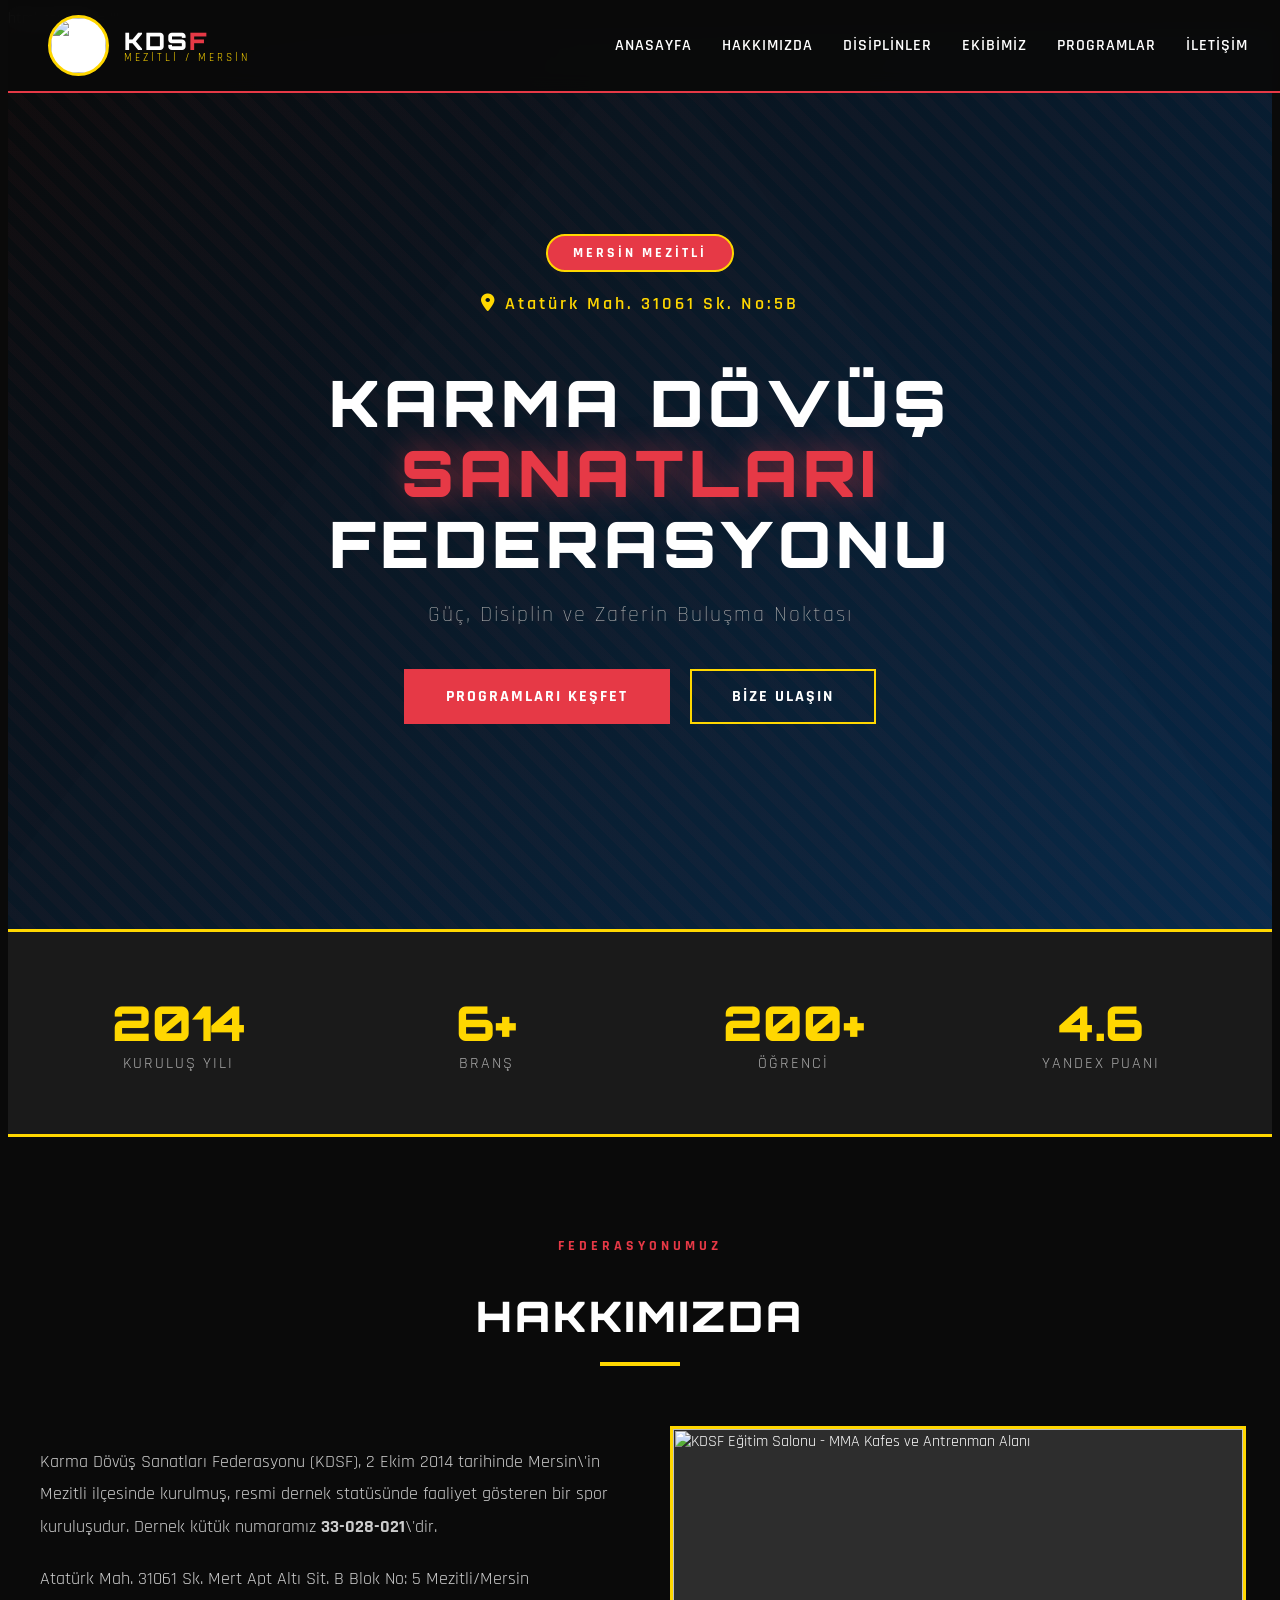
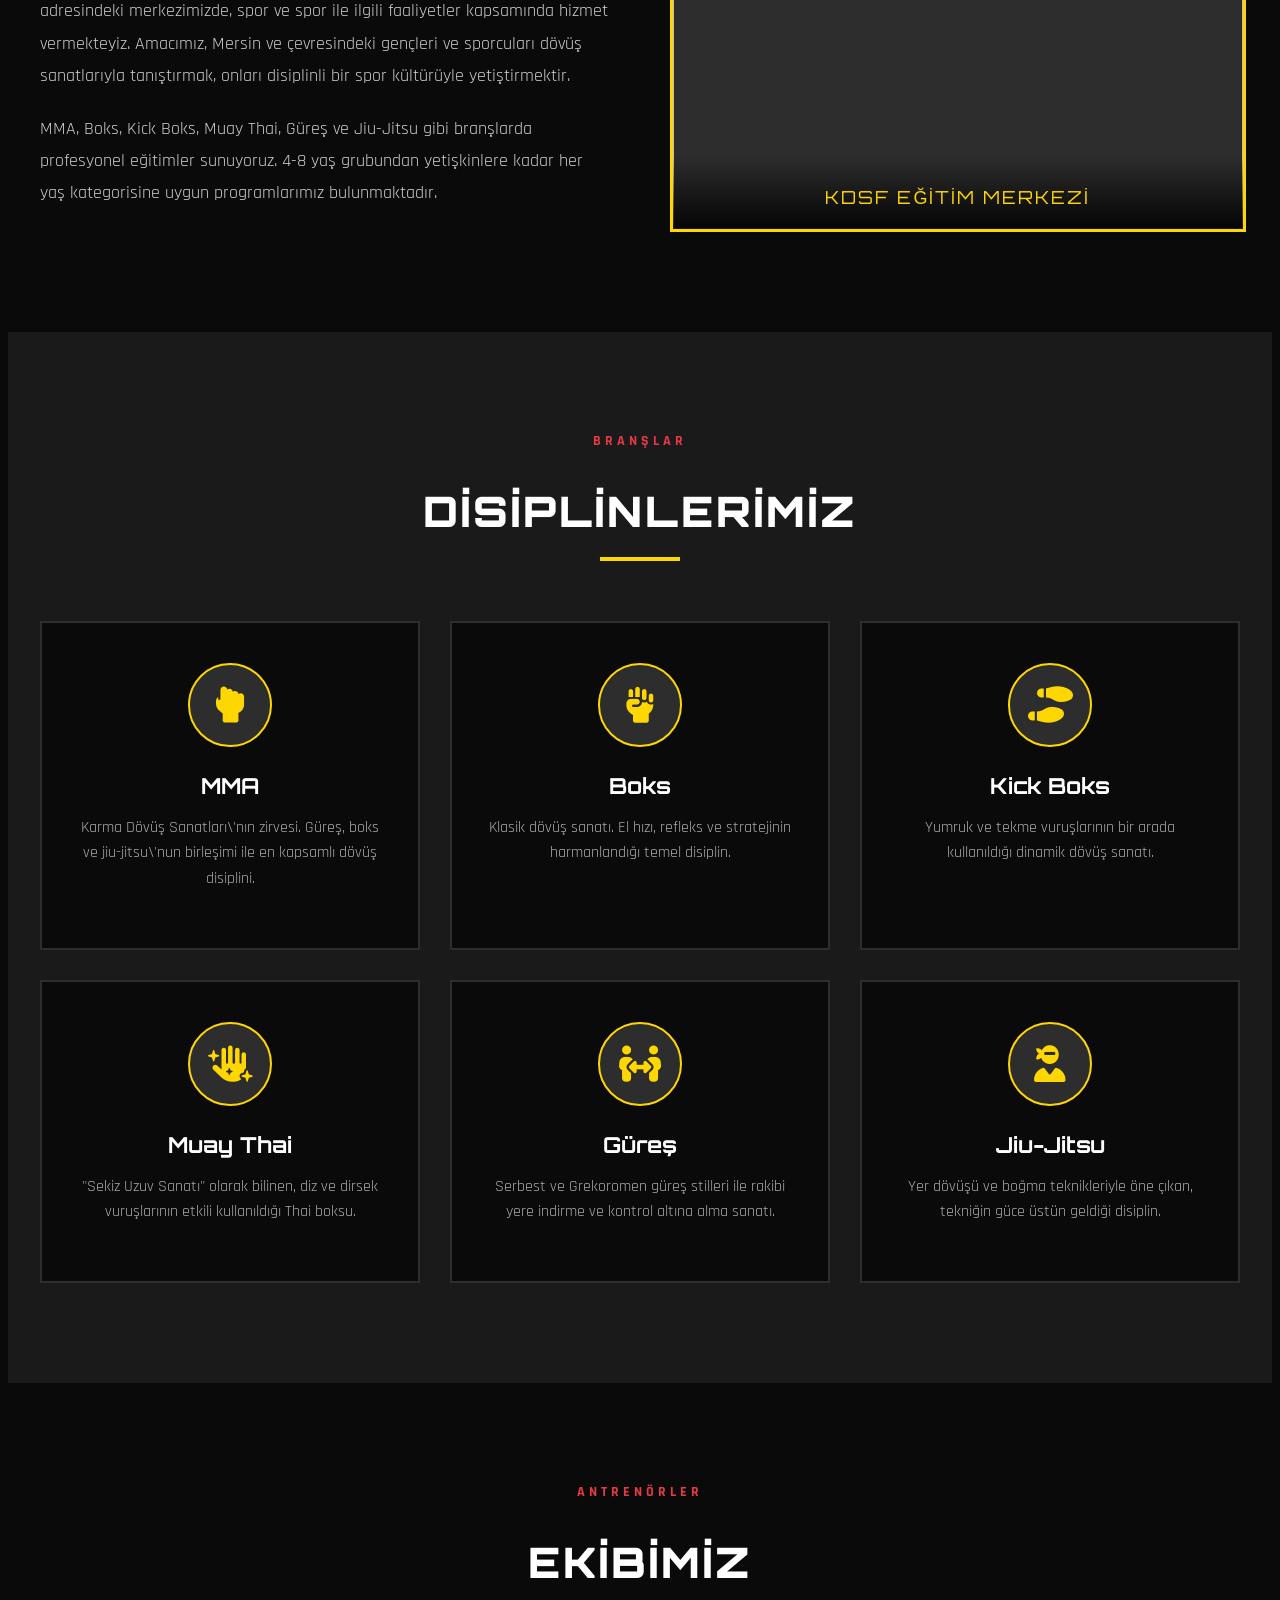
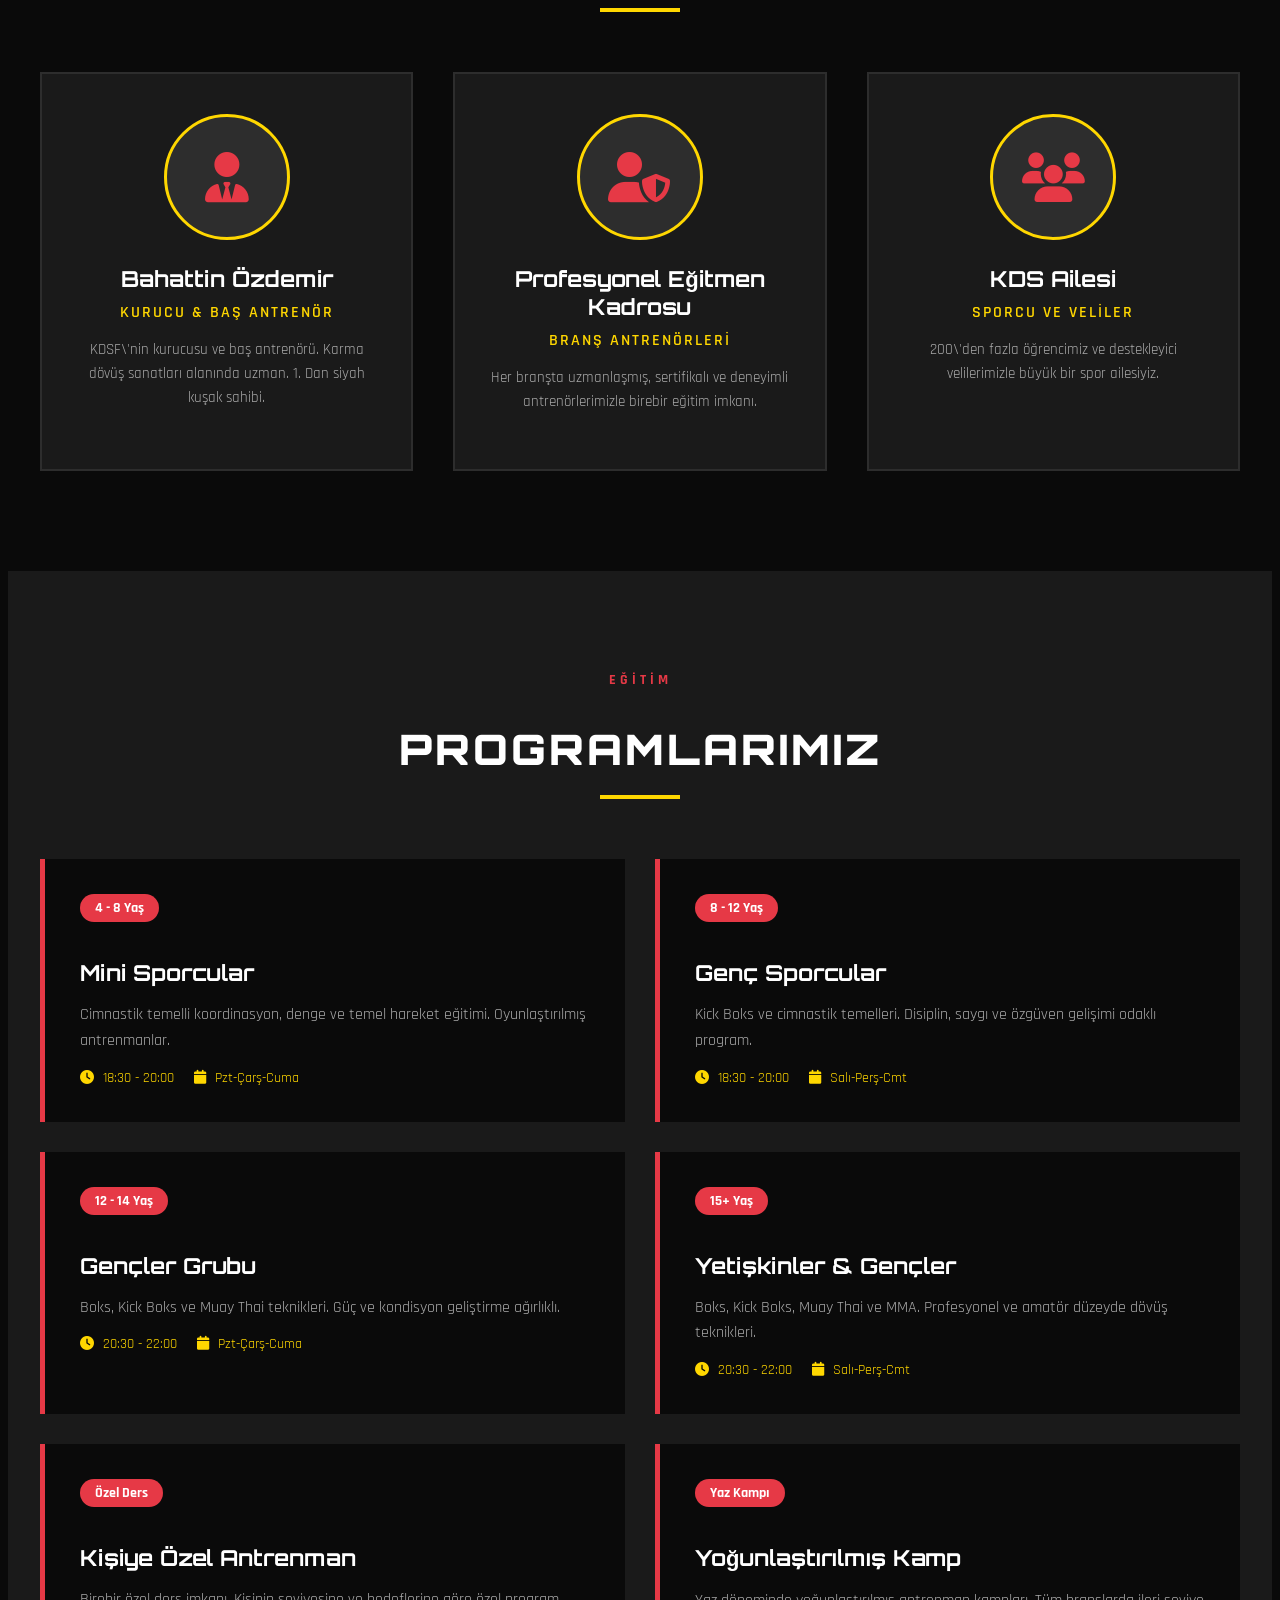
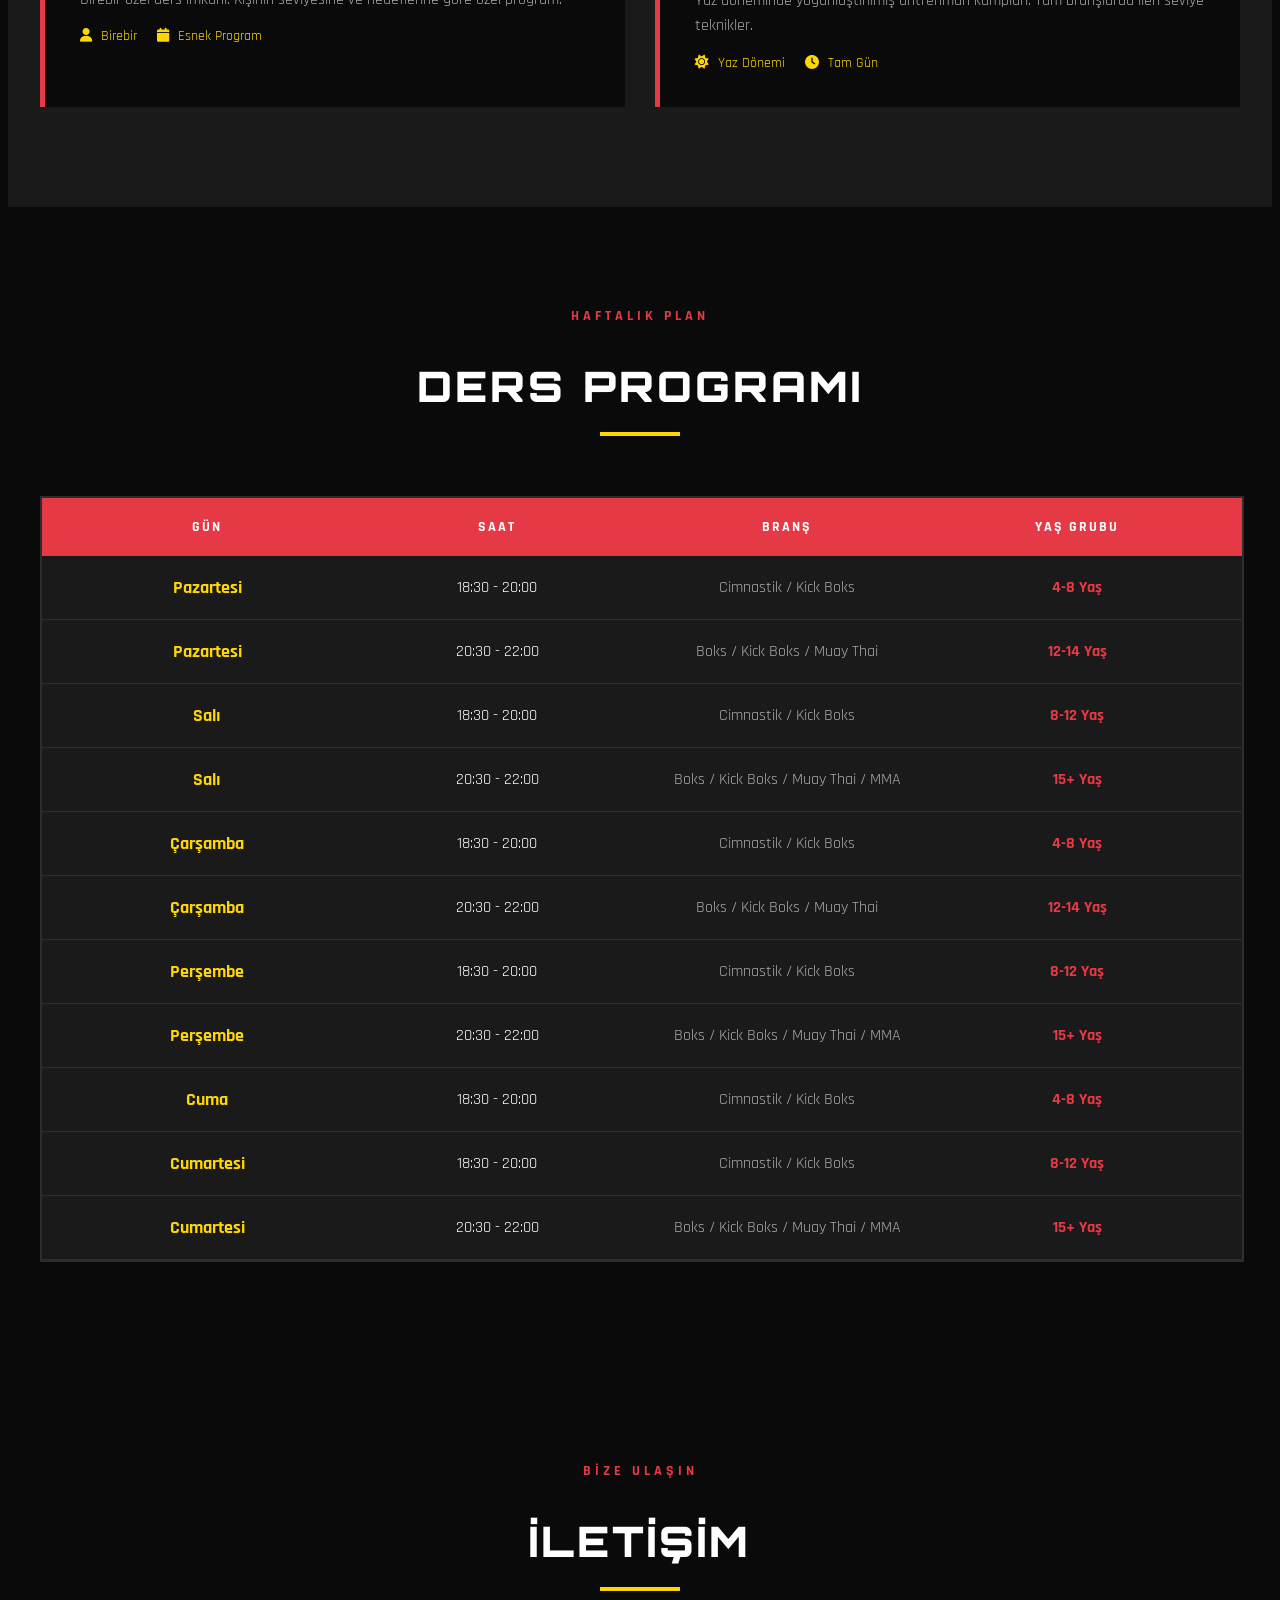
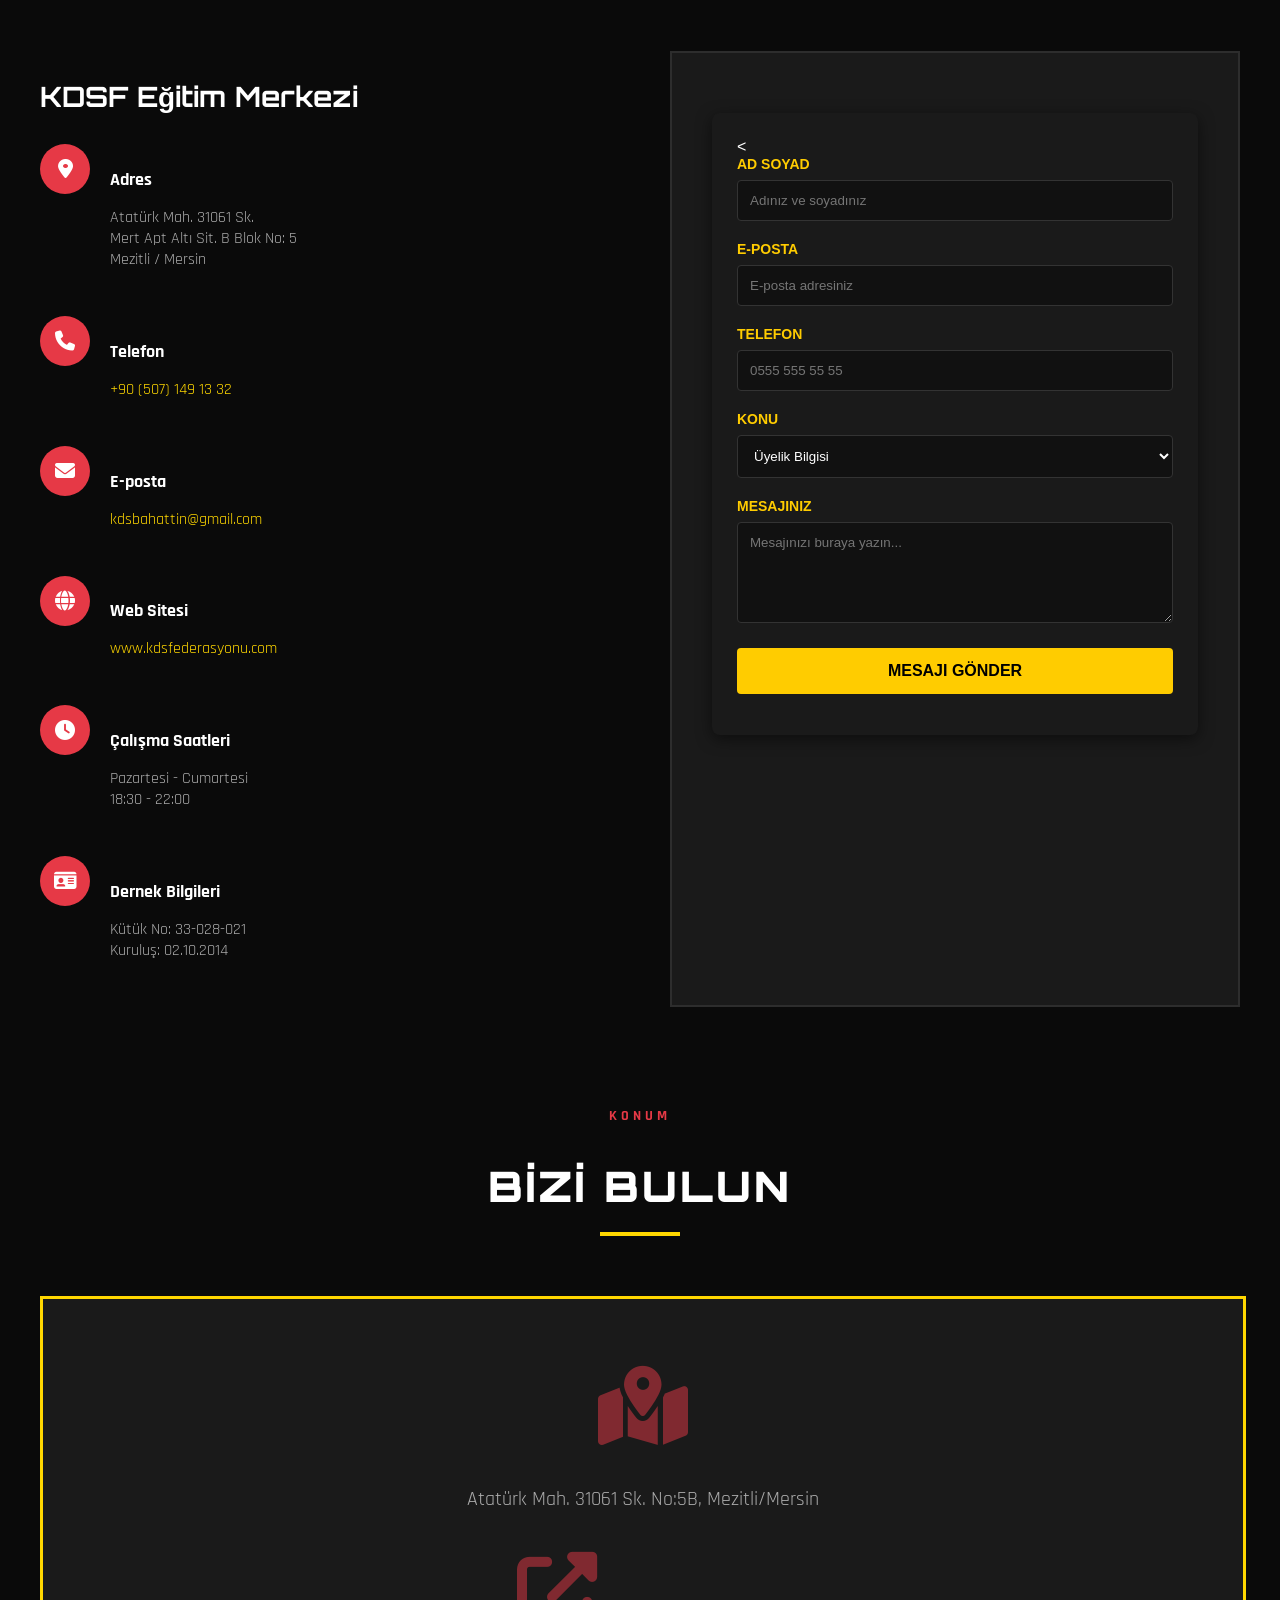
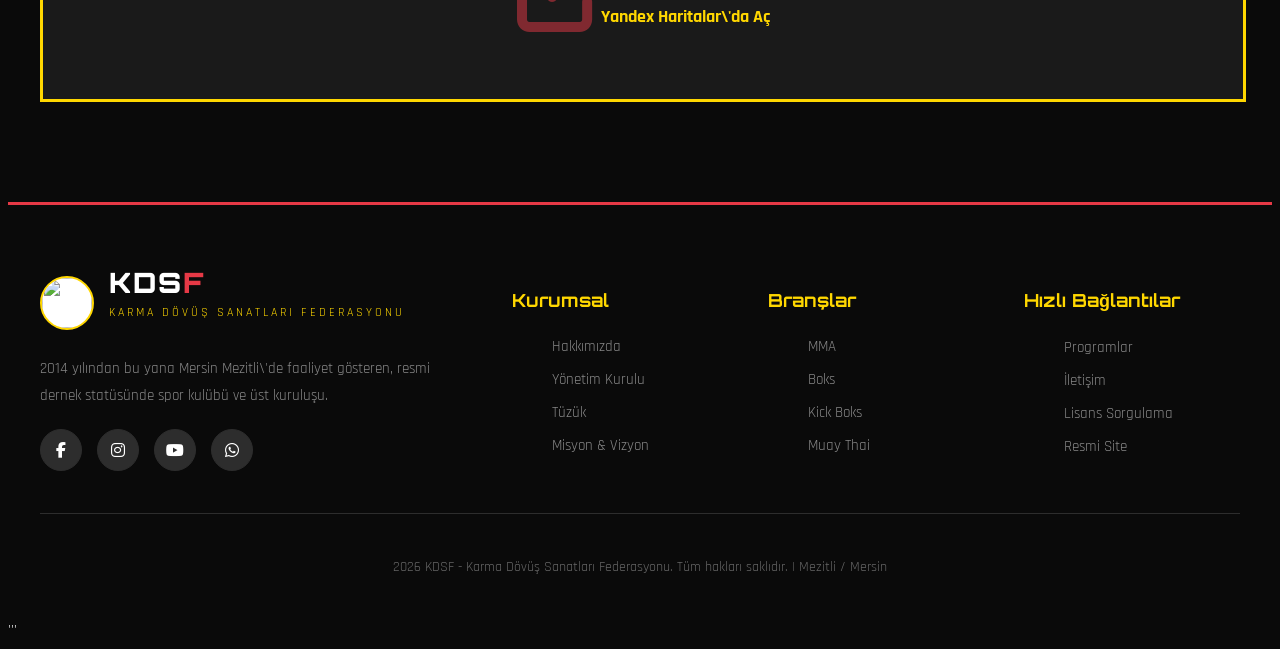
==== index.html @ 9f123376 "Update index.html" ====
html_content = '''<!DOCTYPE html>
<html lang="tr">
<head>
    <meta charset="UTF-8">
    <meta name="viewport" content="width=device-width, initial-scale=1.0">
    <title>KDSF - Karma Dövüş Sanatları Federasyonu | Mezitli/Mersin</title>
    <link href="https://fonts.googleapis.com/css2?family=Orbitron:wght@400;700;900&family=Rajdhani:wght@300;400;600;700&display=swap" rel="stylesheet">
    <link rel="stylesheet" href="https://cdnjs.cloudflare.com/ajax/libs/font-awesome/6.4.0/css/all.min.css">
    <link rel="stylesheet" href="index.css"> 
    <title> karma dövüş sanatları </title>
    <meta name="google-site-verification" content="Xtby8xWZ-_gmahJQXullefZAZwi-f5uUolwf81Qxpok" />
</head>
<body>
    <!-- Navigation -->
    <nav class="navbar">
        <div class="nav-container">
            <div class="logo">
                <div class="logo-icon">
                    <img src="https://www.reklamzamani.net/dosyalar/urun/1646745151749966062.jpg" alt="KDSF Logo">
                </div>
                <div>
                    <div class="logo-text">KDS<span>F</span></div>
                    <div class="logo-sub">Mezitli / Mersin</div>
                </div>
            </div>
            <ul class="nav-links">
                <li><a href="#anasayfa">Anasayfa</a></li>
                <li><a href="#hakkimizda">Hakkımızda</a></li>
                <li><a href="#disiplinler">Disiplinler</a></li>
                <li><a href="#ekip">Ekibimiz</a></li>
                <li><a href="#programlar">Programlar</a></li>
                <li><a href="#iletisim">İletişim</a></li>
            </ul>
            <div class="mobile-menu">
                <i class="fas fa-bars"></i>
            </div>
        </div>
    </nav>

    <!-- Hero Section -->
    <section class="hero" id="anasayfa">
        <div class="hero-content">
            <div class="hero-badge">Mersin Mezitli</div>
            <div class="hero-location"><i class="fas fa-map-marker-alt"></i> Atatürk Mah. 31061 Sk. No:5B</div>
            <h1>Karma Dövüş<br><span class="highlight">Sanatları</span> Federasyonu</h1>
            <p class="hero-subtitle">Güç, Disiplin ve Zaferin Buluşma Noktası</p>
            <div class="hero-buttons">
                <a href="#programlar" class="btn btn-primary">Programları Keşfet</a>
                <a href="#iletisim" class="btn btn-outline">Bize Ulaşın</a>
            </div>
        </div>
    </section>

    <!-- Stats Bar -->
    <div class="stats-bar">
        <div class="stats-container">
            <div class="stat-item">
                <span class="stat-number">2014</span>
                <span class="stat-label">Kuruluş Yılı</span>
            </div>
            <div class="stat-item">
                <span class="stat-number">6+</span>
                <span class="stat-label">Branş</span>
            </div>
            <div class="stat-item">
                <span class="stat-number">200+</span>
                <span class="stat-label">Öğrenci</span>
            </div>
            <div class="stat-item">
                <span class="stat-number">4.6</span>
                <span class="stat-label">Yandex Puanı</span>
            </div>
        </div>
    </div>

    <!-- About Section -->
    <section class="section" id="hakkimizda">
        <div class="section-header">
            <div class="section-tag">Federasyonumuz</div>
            <h2 class="section-title">Hakkımızda</h2>
            <div class="section-divider"></div>
        </div>
        <div class="about-content">
            <div class="about-text">
                <p>Karma Dövüş Sanatları Federasyonu (KDSF), 2 Ekim 2014 tarihinde Mersin\'in Mezitli ilçesinde kurulmuş, resmi dernek statüsünde faaliyet gösteren bir spor kuruluşudur. Dernek kütük numaramız <strong>33-028-021</strong>\'dir.</p>
                <p>Atatürk Mah. 31061 Sk. Mert Apt Altı Sit. B Blok No: 5 Mezitli/Mersin adresindeki merkezimizde, spor ve spor ile ilgili faaliyetler kapsamında hizmet vermekteyiz. Amacımız, Mersin ve çevresindeki gençleri ve sporcuları dövüş sanatlarıyla tanıştırmak, onları disiplinli bir spor kültürüyle yetiştirmektir.</p>
                <p>MMA, Boks, Kick Boks, Muay Thai, Güreş ve Jiu-Jitsu gibi branşlarda profesyonel eğitimler sunuyoruz. 4-8 yaş grubundan yetişkinlere kadar her yaş kategorisine uygun programlarımız bulunmaktadır.</p>
            </div>
            <div class="about-image">
                <div class="about-image-frame">
                    <img src="https://kimi-web-img.moonshot.cn/img/www.maximumsport.com/503447144cb2f86e909e5748da53ba64bbdb1876.jpg" alt="KDSF Eğitim Salonu - MMA Kafes ve Antrenman Alanı">
                    <div class="about-image-overlay">
                        <span>KDSF EĞİTİM MERKEZİ</span>
                    </div>
                </div>
            </div>
        </div>
    </section>

    <!-- Disciplines Section -->
    <section class="disciplines" id="disiplinler">
        <div class="section-header">
            <div class="section-tag">Branşlar</div>
            <h2 class="section-title">Disiplinlerimiz</h2>
            <div class="section-divider"></div>
        </div>
        <div class="disciplines-grid">
            <div class="discipline-card">
                <div class="discipline-icon">
                    <i class="fas fa-hand-rock"></i>
                </div>
                <h3>MMA</h3>
                <p>Karma Dövüş Sanatları\'nın zirvesi. Güreş, boks ve jiu-jitsu\'nun birleşimi ile en kapsamlı dövüş disiplini.</p>
            </div>
            <div class="discipline-card">
                <div class="discipline-icon">
                    <i class="fas fa-hand-fist"></i>
                </div>
                <h3>Boks</h3>
                <p>Klasik dövüş sanatı. El hızı, refleks ve stratejinin harmanlandığı temel disiplin.</p>
            </div>
            <div class="discipline-card">
                <div class="discipline-icon">
                    <i class="fas fa-shoe-prints"></i>
                </div>
                <h3>Kick Boks</h3>
                <p>Yumruk ve tekme vuruşlarının bir arada kullanıldığı dinamik dövüş sanatı.</p>
            </div>
            <div class="discipline-card">
                <div class="discipline-icon">
                    <i class="fas fa-hand-sparkles"></i>
                </div>
                <h3>Muay Thai</h3>
                <p>"Sekiz Uzuv Sanatı" olarak bilinen, diz ve dirsek vuruşlarının etkili kullanıldığı Thai boksu.</p>
            </div>
            <div class="discipline-card">
                <div class="discipline-icon">
                    <i class="fas fa-people-arrows"></i>
                </div>
                <h3>Güreş</h3>
                <p>Serbest ve Grekoromen güreş stilleri ile rakibi yere indirme ve kontrol altına alma sanatı.</p>
            </div>
            <div class="discipline-card">
                <div class="discipline-icon">
                    <i class="fas fa-user-ninja"></i>
                </div>
                <h3>Jiu-Jitsu</h3>
                <p>Yer dövüşü ve boğma teknikleriyle öne çıkan, tekniğin güce üstün geldiği disiplin.</p>
            </div>
        </div>
    </section>

    <!-- Team Section -->
    <section class="team-section" id="ekip">
        <div class="section-header">
            <div class="section-tag">Antrenörler</div>
            <h2 class="section-title">Ekibimiz</h2>
            <div class="section-divider"></div>
        </div>
        <div class="team-grid">
            <div class="team-card">
                <div class="team-avatar">
                    <i class="fas fa-user-tie"></i>
                </div>
                <h3>Bahattin Özdemir</h3>
                <div class="team-role">Kurucu & Baş Antrenör</div>
                <p>KDSF\'nin kurucusu ve baş antrenörü. Karma dövüş sanatları alanında uzman. 1. Dan siyah kuşak sahibi.</p>
            </div>
            <div class="team-card">
                <div class="team-avatar">
                    <i class="fas fa-user-shield"></i>
                </div>
                <h3>Profesyonel Eğitmen Kadrosu</h3>
                <div class="team-role">Branş Antrenörleri</div>
                <p>Her branşta uzmanlaşmış, sertifikalı ve deneyimli antrenörlerimizle birebir eğitim imkanı.</p>
            </div>
            <div class="team-card">
                <div class="team-avatar">
                    <i class="fas fa-users"></i>
                </div>
                <h3>KDS Ailesi</h3>
                <div class="team-role">Sporcu ve Veliler</div>
                <p>200\'den fazla öğrencimiz ve destekleyici velilerimizle büyük bir spor ailesiyiz.</p>
            </div>
        </div>
    </section>

    <!-- Programs Section -->
    <section class="programs" id="programlar">
        <div class="section-header">
            <div class="section-tag">Eğitim</div>
            <h2 class="section-title">Programlarımız</h2>
            <div class="section-divider"></div>
        </div>
        <div class="programs-grid">
            <div class="program-card">
                <span class="program-age">4 - 8 Yaş</span>
                <h3>Mini Sporcular</h3>
                <p>Cimnastik temelli koordinasyon, denge ve temel hareket eğitimi. Oyunlaştırılmış antrenmanlar.</p>
                <div class="program-meta">
                    <span><i class="fas fa-clock"></i> 18:30 - 20:00</span>
                    <span><i class="fas fa-calendar"></i> Pzt-Çarş-Cuma</span>
                </div>
            </div>
            <div class="program-card">
                <span class="program-age">8 - 12 Yaş</span>
                <h3>Genç Sporcular</h3>
                <p>Kick Boks ve cimnastik temelleri. Disiplin, saygı ve özgüven gelişimi odaklı program.</p>
                <div class="program-meta">
                    <span><i class="fas fa-clock"></i> 18:30 - 20:00</span>
                    <span><i class="fas fa-calendar"></i> Salı-Perş-Cmt</span>
                </div>
            </div>
            <div class="program-card">
                <span class="program-age">12 - 14 Yaş</span>
                <h3>Gençler Grubu</h3>
                <p>Boks, Kick Boks ve Muay Thai teknikleri. Güç ve kondisyon geliştirme ağırlıklı.</p>
                <div class="program-meta">
                    <span><i class="fas fa-clock"></i> 20:30 - 22:00</span>
                    <span><i class="fas fa-calendar"></i> Pzt-Çarş-Cuma</span>
                </div>
            </div>
            <div class="program-card">
                <span class="program-age">15+ Yaş</span>
                <h3>Yetişkinler & Gençler</h3>
                <p>Boks, Kick Boks, Muay Thai ve MMA. Profesyonel ve amatör düzeyde dövüş teknikleri.</p>
                <div class="program-meta">
                    <span><i class="fas fa-clock"></i> 20:30 - 22:00</span>
                    <span><i class="fas fa-calendar"></i> Salı-Perş-Cmt</span>
                </div>
            </div>
            <div class="program-card">
                <span class="program-age">Özel Ders</span>
                <h3>Kişiye Özel Antrenman</h3>
                <p>Birebir özel ders imkanı. Kişinin seviyesine ve hedeflerine göre özel program.</p>
                <div class="program-meta">
                    <span><i class="fas fa-user"></i> Birebir</span>
                    <span><i class="fas fa-calendar"></i> Esnek Program</span>
                </div>
            </div>
            <div class="program-card">
                <span class="program-age">Yaz Kampı</span>
                <h3>Yoğunlaştırılmış Kamp</h3>
                <p>Yaz döneminde yoğunlaştırılmış antrenman kampları. Tüm branşlarda ileri seviye teknikler.</p>
                <div class="program-meta">
                    <span><i class="fas fa-sun"></i> Yaz Dönemi</span>
                    <span><i class="fas fa-clock"></i> Tam Gün</span>
                </div>
            </div>
        </div>
    </section>

    <!-- Schedule Section -->
    <section class="schedule-section">
        <div class="section-header">
            <div class="section-tag">Haftalık Plan</div>
            <h2 class="section-title">Ders Programı</h2>
            <div class="section-divider"></div>
        </div>
        <div class="schedule-table">
            <div class="schedule-header">
                <div>Gün</div>
                <div>Saat</div>
                <div>Branş</div>
                <div>Yaş Grubu</div>
            </div>
            <div class="schedule-row">
                <div class="schedule-day">Pazartesi</div>
                <div class="schedule-time">18:30 - 20:00</div>
                <div class="schedule-class">Cimnastik / Kick Boks</div>
                <div class="schedule-age">4-8 Yaş</div>
            </div>
            <div class="schedule-row">
                <div class="schedule-day">Pazartesi</div>
                <div class="schedule-time">20:30 - 22:00</div>
                <div class="schedule-class">Boks / Kick Boks / Muay Thai</div>
                <div class="schedule-age">12-14 Yaş</div>
            </div>
            <div class="schedule-row">
                <div class="schedule-day">Salı</div>
                <div class="schedule-time">18:30 - 20:00</div>
                <div class="schedule-class">Cimnastik / Kick Boks</div>
                <div class="schedule-age">8-12 Yaş</div>
            </div>
            <div class="schedule-row">
                <div class="schedule-day">Salı</div>
                <div class="schedule-time">20:30 - 22:00</div>
                <div class="schedule-class">Boks / Kick Boks / Muay Thai / MMA</div>
                <div class="schedule-age">15+ Yaş</div>
            </div>
            <div class="schedule-row">
                <div class="schedule-day">Çarşamba</div>
                <div class="schedule-time">18:30 - 20:00</div>
                <div class="schedule-class">Cimnastik / Kick Boks</div>
                <div class="schedule-age">4-8 Yaş</div>
            </div>
            <div class="schedule-row">
                <div class="schedule-day">Çarşamba</div>
                <div class="schedule-time">20:30 - 22:00</div>
                <div class="schedule-class">Boks / Kick Boks / Muay Thai</div>
                <div class="schedule-age">12-14 Yaş</div>
            </div>
            <div class="schedule-row">
                <div class="schedule-day">Perşembe</div>
                <div class="schedule-time">18:30 - 20:00</div>
                <div class="schedule-class">Cimnastik / Kick Boks</div>
                <div class="schedule-age">8-12 Yaş</div>
            </div>
            <div class="schedule-row">
                <div class="schedule-day">Perşembe</div>
                <div class="schedule-time">20:30 - 22:00</div>
                <div class="schedule-class">Boks / Kick Boks / Muay Thai / MMA</div>
                <div class="schedule-age">15+ Yaş</div>
            </div>
            <div class="schedule-row">
                <div class="schedule-day">Cuma</div>
                <div class="schedule-time">18:30 - 20:00</div>
                <div class="schedule-class">Cimnastik / Kick Boks</div>
                <div class="schedule-age">4-8 Yaş</div>
            </div>
            <div class="schedule-row">
                <div class="schedule-day">Cumartesi</div>
                <div class="schedule-time">18:30 - 20:00</div>
                <div class="schedule-class">Cimnastik / Kick Boks</div>
                <div class="schedule-age">8-12 Yaş</div>
            </div>
            <div class="schedule-row">
                <div class="schedule-day">Cumartesi</div>
                <div class="schedule-time">20:30 - 22:00</div>
                <div class="schedule-class">Boks / Kick Boks / Muay Thai / MMA</div>
                <div class="schedule-age">15+ Yaş</div>
            </div>
        </div>
    </section>

    <!-- Contact Section -->
    <section class="contact-section" id="iletisim">
        <div class="section-header">
            <div class="section-tag">Bize Ulaşın</div>
            <h2 class="section-title">İletişim</h2>
            <div class="section-divider"></div>
        </div>
        <div class="contact-grid">
            <div class="contact-info">
                <h3>KDSF Eğitim Merkezi</h3>
                <div class="contact-item">
                    <div class="contact-icon">
                        <i class="fas fa-map-marker-alt"></i>
                    </div>
                    <div class="contact-details">
                        <h4>Adres</h4>
                        <p>Atatürk Mah. 31061 Sk.<br>Mert Apt Altı Sit. B Blok No: 5<br>Mezitli / Mersin</p>
                    </div>
                </div>
                <div class="contact-item">
                    <div class="contact-icon">
                        <i class="fas fa-phone"></i>
                    </div>
                    <div class="contact-details">
                        <h4>Telefon</h4>
                        <p><a href="tel:+905071491332">+90 (507) 149 13 32</a></p>
                    </div>
                </div>
                <div class="contact-item">
                    <div class="contact-icon">
                        <i class="fas fa-envelope"></i>
                    </div>
                    <div class="contact-details">
                        <h4>E-posta</h4>
                        <p><a href="mailto:kdsbahattin@gmail.com">kdsbahattin@gmail.com</a></p>
                    </div>
                </div>
                <div class="contact-item">
                    <div class="contact-icon">
                        <i class="fas fa-globe"></i>
                    </div>
                    <div class="contact-details">
                        <h4>Web Sitesi</h4>
                        <p><a href="http://www.kdsfederasyonu.com" target="_blank">www.kdsfederasyonu.com</a></p>
                    </div>
                </div>
                <div class="contact-item">
                    <div class="contact-icon">
                        <i class="fas fa-clock"></i>
                    </div>
                    <div class="contact-details">
                        <h4>Çalışma Saatleri</h4>
                        <p>Pazartesi - Cumartesi<br>18:30 - 22:00</p>
                    </div>
                </div>
                <div class="contact-item">
                    <div class="contact-icon">
                        <i class="fas fa-id-card"></i>
                    </div>
                    <div class="contact-details">
                        <h4>Dernek Bilgileri</h4>
                        <p>Kütük No: 33-028-021<br>Kuruluş: 02.10.2014</p>
                    </div>
                </div>
            </div>
            <div class="contact-form">
                
                    

                    <!-- form arka plan-->


                <div style="background-color: #1a1a1a; padding: 25px; border-radius: 8px; max-width: 500px; margin: 20px auto; font-family: sans-serif; box-shadow: 0 4px 15px rgba(0,0,0,0.5);">
    
    <!-- Başarı Mesajı Kutusu (İlk başta gizlidir, form gönderilince açılır) -->
    <div id="basariMesaji" style="display: none; background-color: #ffcc00; color: #000; padding: 15px; border-radius: 4px; text-align: center; font-weight: bold; margin-bottom: 20px; font-size: 16px;">
        ✓ Mesajınız başarıyla gönderildi! Kutular temizlendi.
    </div>

                    
                   <<form id="kdsForm" action="https://formspree.io/f/mwvyzyno" method="POST">
    <div style="margin-bottom: 20px;">


        
            <label style="color: #ffcc00; display: block; font-weight: bold; margin-bottom: 8px; font-size: 14px; text-transform: uppercase;">Ad Soyad</label>
            <input type="text" name="Ad_Soyad" placeholder="Adınız ve soyadınız" required style="width: 100%; padding: 12px; background-color: #111; border: 1px solid #333; color: #fff; border-radius: 4px; box-sizing: border-box;" 
                   pattern="^[A-Za-zÇçĞğİıÖöŞşÜü]{2,}\s[A-Za-zÇçĞğİıÖöŞşÜü]{2,}(\s[A-Za-zÇçĞğİıÖöŞşÜü]{2,})*$" 
                   title="Lütfen aralarında en az bir boşluk bırakarak gerçek adınızı ve soyadınızı yazınız (Örn: Ahmet Yılmaz).">
        </div>

        <div style="margin-bottom: 20px;">
            <label style="color: #ffcc00; display: block; font-weight: bold; margin-bottom: 8px; font-size: 14px; text-transform: uppercase;">E-Posta</label>
            <input type="email" id="emailInput" name="E_Posta" placeholder="E-posta adresiniz" required style="width: 100%; padding: 12px; background-color: #111; border: 1px solid #333; color: #fff; border-radius: 4px; box-sizing: border-box;">
        </div>

        <div style="margin-bottom: 20px;">
            <label style="color: #ffcc00; display: block; font-weight: bold; margin-bottom: 8px; font-size: 14px; text-transform: uppercase;">Telefon</label>
            <input type="tel" name="Telefon" placeholder="0555 555 55 55" required maxlength="14" style="width: 100%; padding: 12px; background-color: #111; border: 1px solid #333; color: #fff; border-radius: 4px; box-sizing: border-box;" 
                   pattern="0[0-9]{3} [0-9]{3} [0-9]{2} [0-9]{2}" 
                   title="Lütfen telefon numaranızı 0555 555 55 55 formatında 11 hane olarak giriniz." 
                   oninput="this.value = this.value.replace(/[^0-9]/g, '').replace(/^([0-9]{4})([0-9]{3})([0-9]{2})([0-9]{2})$/, '$1 $2 $3 $4').substring(0, 14);">
        </div>

        <div style="margin-bottom: 20px;">
            <label style="color: #ffcc00; display: block; font-weight: bold; margin-bottom: 8px; font-size: 14px; text-transform: uppercase;">Konu</label>
            <select name="Konu" style="width: 100%; padding: 12px; background-color: #111; border: 1px solid #333; color: #fff; border-radius: 4px; box-sizing: border-box; cursor: pointer;">
                <option value="Uyelik Bilgisi">Üyelik Bilgisi</option>
                <option value="Ders Programi">Ders Programı / Saatler</option>
                <option value="Fiyat Bilgisi">Fiyat Bilgisi</option>
                <option value="Diger">Diğer</option>
            </select>
        </div>

        <div style="margin-bottom: 25px;">
            <label style="color: #ffcc00; display: block; font-weight: bold; margin-bottom: 8px; font-size: 14px; text-transform: uppercase;">Mesajınız</label>
            <textarea name="Mesaj" placeholder="Mesajınızı buraya yazın..." rows="5" required style="width: 100%; padding: 12px; background-color: #111; border: 1px solid #333; color: #fff; border-radius: 4px; box-sizing: border-box; resize: vertical; font-family: sans-serif;"></textarea>
        </div>

     <button type="submit" id="gonderButon" style="width: 100%; padding: 14px; background-color: #ffcc00; color: #000; border: none; border-radius: 4px; font-weight: bold; font-size: 16px; cursor: pointer; text-transform: uppercase;">Mesajı Gönder</button>

                       
                    
    </form>
</div>

               
            </div>
        </div>
    </section>

    <!-- Map Section -->
    <section class="map-section">
        <div class="section-header">
            <div class="section-tag">Konum</div>
            <h2 class="section-title">Bizi Bulun</h2>
            <div class="section-divider"></div>
        </div>
        <div class="map-container">
            <i class="fas fa-map-marked-alt"></i>
            <p>Atatürk Mah. 31061 Sk. No:5B, Mezitli/Mersin</p>
            <a href="https://yandex.com.tr/maps/org/karma_dovus_sanatlari_federasyonu/167499985536/" target="_blank">
                <i class="fas fa-external-link-alt"></i> Yandex Haritalar\'da Aç
            </a>
        </div>
    </section>

    <!-- Footer -->
    <footer class="footer">
        <div class="footer-content">
            <div class="footer-brand">
                <div style="display: flex; align-items: center; gap: 15px; margin-bottom: 15px;">
                    <div style="width: 50px; height: 50px; border-radius: 50%; overflow: hidden; border: 2px solid var(--gold); background: var(--white);">
                        <img src="https://www.reklamzamani.net/dosyalar/urun/1646745151749966062.jpg" alt="KDSF Logo" style="width: 100%; height: 100%; object-fit: cover;">
                    </div>
                    <div>
                        <div class="logo-text">KDS<span>F</span></div>
                        <div class="logo-sub">Karma Dövüş Sanatları Federasyonu</div>
                    </div>
                </div>
                <p>2014 yılından bu yana Mersin Mezitli\'de faaliyet gösteren, resmi dernek statüsünde spor kulübü ve üst kuruluşu.</p>
                <div class="social-links">
                    <a href="#"><i class="fab fa-facebook-f"></i></a>
                    <a href="#"><i class="fab fa-instagram"></i></a>
                    <a href="#"><i class="fab fa-youtube"></i></a>
                    <a href="#"><i class="fab fa-whatsapp"></i></a>
                </div>
            </div>
            <div class="footer-links">
                <h4>Kurumsal</h4>
                <ul>
                    <li><a href="#hakkimizda">Hakkımızda</a></li>
                    <li><a href="#">Yönetim Kurulu</a></li>
                    <li><a href="#">Tüzük</a></li>
                    <li><a href="#">Misyon & Vizyon</a></li>
                </ul>
            </div>
            <div class="footer-links">
                <h4>Branşlar</h4>
                <ul>
                    <li><a href="#disiplinler">MMA</a></li>
                    <li><a href="#disiplinler">Boks</a></li>
                    <li><a href="#disiplinler">Kick Boks</a></li>
                    <li><a href="#disiplinler">Muay Thai</a></li>
                </ul>
            </div>
            <div class="footer-links">
                <h4>Hızlı Bağlantılar</h4>
                <ul>
                    <li><a href="#programlar">Programlar</a></li>
                    <li><a href="#iletisim">İletişim</a></li>
                    <li><a href="#">Lisans Sorgulama</a></li>
                    <li><a href="http://www.kdsfederasyonu.com" target="_blank">Resmi Site</a></li>
                </ul>
            </div>
        </div>
        <div class="footer-bottom">
            <p> 2026 KDSF - Karma Dövüş Sanatları Federasyonu. Tüm hakları saklıdır. | Mezitli / Mersin</p>
        </div>
    </footer>

    <script>
document.getElementById('kdsForm').addEventListener('submit', function(e) {
    e.preventDefault();
    var form = this;
    var btn = document.getElementById('gonderButon');
    
    btn.disabled = true;
    btn.innerText = 'Gönderiliyor...';
    
    fetch(form.action, {
        method: 'POST',
        body: new FormData(form),
        headers: { 'Accept': 'application/json' }
    })
    .then(function(response) {
        if (response.ok) {
            form.reset();
            document.getElementById('basariMesaji').style.display = 'block';
           
        }
    })
    .catch(function() {
        alert('Bağlantı hatası. Lütfen internet bağlantınızı kontrol edin.');
    })
    .finally(function() {
        btn.disabled = false;
        btn.innerText = 'Mesajı Gönder';
    });
});
</script>

    
</body>
</html>'''
---- index.css ----
<style>
        * {
            margin: 0;
            padding: 0;
            box-sizing: border-box;
        }

        :root {
            --primary-red: #e63946;
            --dark-red: #c1121f;
            --gold: #ffd700;
            --dark-gold: #b8860b;
            --black: #0a0a0a;
            --dark-gray: #1a1a1a;
            --medium-gray: #2d2d2d;
            --light-gray: #f5f5f5;
            --white: #ffffff;
            --mersin-blue: #0055a4;
        }

        body {
            font-family: 'Rajdhani', sans-serif;
            background-color: var(--black);
            color: var(--white);
            overflow-x: hidden;
        }

        /* Navigation */
        .navbar {
            position: fixed;
            top: 0;
            width: 100%;
            background: rgba(10, 10, 10, 0.95);
            backdrop-filter: blur(10px);
            z-index: 1000;
            padding: 15px 0;
            border-bottom: 2px solid var(--primary-red);
        }

        .nav-container {
            max-width: 1200px;
            margin: 0 auto;
            display: flex;
            justify-content: space-between;
            align-items: center;
            padding: 0 20px;
        }

        .logo {
            display: flex;
            align-items: center;
            gap: 15px;
        }

        .logo-icon {
            width: 55px;
            height: 55px;
            border-radius: 50%;
            display: flex;
            align-items: center;
            justify-content: center;
            overflow: hidden;
            border: 3px solid var(--gold);
            background: var(--white);
        }

        .logo-icon img {
            width: 100%;
            height: 100%;
            object-fit: cover;
        }

        .logo-text {
            font-family: 'Orbitron', sans-serif;
            font-size: 24px;
            font-weight: 900;
            color: var(--white);
            letter-spacing: 2px;
        }

        .logo-text span {
            color: var(--primary-red);
        }

        .logo-sub {
            font-size: 11px;
            color: var(--gold);
            letter-spacing: 3px;
            text-transform: uppercase;
            margin-top: -5px;
        }

        .nav-links {
            display: flex;
            list-style: none;
            gap: 30px;
        }

        .nav-links a {
            color: var(--white);
            text-decoration: none;
            font-size: 16px;
            font-weight: 600;
            text-transform: uppercase;
            letter-spacing: 1px;
            transition: all 0.3s ease;
            position: relative;
        }

        .nav-links a::after {
            content: '';
            position: absolute;
            bottom: -5px;
            left: 0;
            width: 0;
            height: 2px;
            background: var(--gold);
            transition: width 0.3s ease;
        }

        .nav-links a:hover::after {
            width: 100%;
        }

        .nav-links a:hover {
            color: var(--gold);
        }

        .mobile-menu {
            display: none;
            font-size: 24px;
            cursor: pointer;
            color: var(--white);
        }

        /* Hero Section */
        .hero {
            height: 100vh;
            background: linear-gradient(135deg, rgba(10,10,10,0.85) 0%, rgba(0,85,164,0.4) 100%),
                        url('data:image/svg+xml,<svg xmlns="http://www.w3.org/2000/svg" viewBox="0 0 1200 800"><rect fill="%230a0a0a" width="1200" height="800"/><polygon fill="%231a1a1a" points="0,800 600,0 1200,800" opacity="0.3"/></svg>');
            background-size: cover;
            background-position: center;
            display: flex;
            align-items: center;
            justify-content: center;
            text-align: center;
            position: relative;
            overflow: hidden;
        }

        .hero::before {
            content: '';
            position: absolute;
            top: 0;
            left: 0;
            right: 0;
            bottom: 0;
            background: repeating-linear-gradient(
                45deg,
                transparent,
                transparent 10px,
                rgba(230, 57, 70, 0.03) 10px,
                rgba(230, 57, 70, 0.03) 20px
            );
        }

        .hero-content {
            position: relative;
            z-index: 2;
            max-width: 900px;
            padding: 0 20px;
        }

        .hero-badge {
            display: inline-block;
            background: var(--primary-red);
            color: var(--white);
            padding: 8px 25px;
            border-radius: 30px;
            font-size: 14px;
            font-weight: 700;
            text-transform: uppercase;
            letter-spacing: 3px;
            margin-bottom: 20px;
            border: 2px solid var(--gold);
        }

        .hero-location {
            font-size: 18px;
            color: var(--gold);
            margin-bottom: 20px;
            font-weight: 600;
            letter-spacing: 3px;
        }

        .hero h1 {
            font-family: 'Orbitron', sans-serif;
            font-size: 64px;
            font-weight: 900;
            margin-bottom: 20px;
            text-transform: uppercase;
            letter-spacing: 5px;
            line-height: 1.1;
        }

        .hero h1 .highlight {
            color: var(--primary-red);
            text-shadow: 0 0 30px rgba(230, 57, 70, 0.5);
        }

        .hero-subtitle {
            font-size: 22px;
            color: #aaa;
            margin-bottom: 40px;
            font-weight: 300;
            letter-spacing: 2px;
        }

        .hero-buttons {
            display: flex;
            gap: 20px;
            justify-content: center;
            flex-wrap: wrap;
        }

        .btn {
            padding: 15px 40px;
            font-size: 16px;
            font-weight: 700;
            text-transform: uppercase;
            letter-spacing: 2px;
            border: none;
            cursor: pointer;
            transition: all 0.3s ease;
            text-decoration: none;
            display: inline-block;
        }

        .btn-primary {
            background: var(--primary-red);
            color: var(--white);
            border: 2px solid var(--primary-red);
        }

        .btn-primary:hover {
            background: transparent;
            color: var(--primary-red);
            box-shadow: 0 0 30px rgba(230, 57, 70, 0.3);
        }

        .btn-outline {
            background: transparent;
            color: var(--white);
            border: 2px solid var(--gold);
        }

        .btn-outline:hover {
            background: var(--gold);
            color: var(--black);
        }

        /* Stats Bar */
        .stats-bar {
            background: var(--dark-gray);
            padding: 40px 0;
            border-top: 3px solid var(--gold);
            border-bottom: 3px solid var(--gold);
        }

        .stats-container {
            max-width: 1200px;
            margin: 0 auto;
            display: grid;
            grid-template-columns: repeat(4, 1fr);
            gap: 30px;
            padding: 0 20px;
        }

        .stat-item {
            text-align: center;
            padding: 20px;
        }

        .stat-number {
            font-family: 'Orbitron', sans-serif;
            font-size: 48px;
            font-weight: 900;
            color: var(--gold);
            display: block;
        }

        .stat-label {
            font-size: 16px;
            color: #aaa;
            text-transform: uppercase;
            letter-spacing: 2px;
            margin-top: 10px;
        }

        /* Section Styles */
        .section {
            padding: 100px 20px;
            max-width: 1200px;
            margin: 0 auto;
        }

        .section-header {
            text-align: center;
            margin-bottom: 60px;
        }

        .section-tag {
            color: var(--primary-red);
            font-size: 14px;
            font-weight: 700;
            text-transform: uppercase;
            letter-spacing: 4px;
            margin-bottom: 15px;
        }

        .section-title {
            font-family: 'Orbitron', sans-serif;
            font-size: 42px;
            font-weight: 900;
            text-transform: uppercase;
            letter-spacing: 3px;
            margin-bottom: 20px;
        }

        .section-divider {
            width: 80px;
            height: 4px;
            background: var(--gold);
            margin: 0 auto;
        }

        /* About Section */
        .about-content {
            display: grid;
            grid-template-columns: 1fr 1fr;
            gap: 60px;
            align-items: center;
        }

        .about-text {
            font-size: 18px;
            line-height: 1.8;
            color: #ccc;
        }

        .about-text p {
            margin-bottom: 20px;
        }

        .about-image {
            position: relative;
        }

        .about-image-frame {
            width: 100%;
            height: 400px;
            background: var(--medium-gray);
            border: 3px solid var(--gold);
            position: relative;
            overflow: hidden;
            display: flex;
            align-items: center;
            justify-content: center;
        }

        .about-image-frame img {
            width: 100%;
            height: 100%;
            object-fit: cover;
            transition: transform 0.5s ease;
        }

        .about-image-frame:hover img {
            transform: scale(1.05);
        }

        .about-image-overlay {
            position: absolute;
            bottom: 0;
            left: 0;
            right: 0;
            background: linear-gradient(transparent, rgba(0,0,0,0.9));
            padding: 30px 20px 20px;
            text-align: center;
        }

        .about-image-overlay span {
            font-family: 'Orbitron', sans-serif;
            font-size: 18px;
            color: var(--gold);
            letter-spacing: 2px;
        }

        /* Disciplines Section */
        .disciplines {
            background: var(--dark-gray);
            padding: 100px 20px;
        }

        .disciplines-grid {
            max-width: 1200px;
            margin: 0 auto;
            display: grid;
            grid-template-columns: repeat(3, 1fr);
            gap: 30px;
        }

        .discipline-card {
            background: var(--black);
            border: 2px solid var(--medium-gray);
            padding: 40px 30px;
            text-align: center;
            transition: all 0.3s ease;
            position: relative;
            overflow: hidden;
        }

        .discipline-card::before {
            content: '';
            position: absolute;
            top: 0;
            left: 0;
            width: 100%;
            height: 4px;
            background: var(--primary-red);
            transform: scaleX(0);
            transition: transform 0.3s ease;
        }

        .discipline-card:hover::before {
            transform: scaleX(1);
        }

        .discipline-card:hover {
            border-color: var(--primary-red);
            transform: translateY(-10px);
            box-shadow: 0 20px 40px rgba(0, 0, 0, 0.5);
        }

        .discipline-icon {
            width: 80px;
            height: 80px;
            background: var(--medium-gray);
            border-radius: 50%;
            display: flex;
            align-items: center;
            justify-content: center;
            margin: 0 auto 25px;
            font-size: 36px;
            color: var(--gold);
            border: 2px solid var(--gold);
        }

        .discipline-card h3 {
            font-family: 'Orbitron', sans-serif;
            font-size: 22px;
            margin-bottom: 15px;
            color: var(--white);
        }

        .discipline-card p {
            color: #aaa;
            font-size: 16px;
            line-height: 1.6;
        }

        /* Team Section */
        .team-section {
            padding: 100px 20px;
            max-width: 1200px;
            margin: 0 auto;
        }

        .team-grid {
            display: grid;
            grid-template-columns: repeat(3, 1fr);
            gap: 40px;
        }

        .team-card {
            background: var(--dark-gray);
            border: 2px solid var(--medium-gray);
            padding: 40px 30px;
            text-align: center;
            transition: all 0.3s ease;
            position: relative;
        }

        .team-card:hover {
            border-color: var(--gold);
            transform: translateY(-5px);
        }

        .team-avatar {
            width: 120px;
            height: 120px;
            background: var(--medium-gray);
            border-radius: 50%;
            display: flex;
            align-items: center;
            justify-content: center;
            margin: 0 auto 25px;
            font-size: 50px;
            color: var(--primary-red);
            border: 3px solid var(--gold);
        }

        .team-card h3 {
            font-family: 'Orbitron', sans-serif;
            font-size: 22px;
            margin-bottom: 10px;
            color: var(--white);
        }

        .team-role {
            color: var(--gold);
            font-size: 16px;
            font-weight: 600;
            margin-bottom: 15px;
            text-transform: uppercase;
            letter-spacing: 2px;
        }

        .team-card p {
            color: #aaa;
            font-size: 15px;
            line-height: 1.6;
        }

        /* Programs Section */
        .programs {
            background: var(--dark-gray);
            padding: 100px 20px;
        }

        .programs-grid {
            max-width: 1200px;
            margin: 0 auto;
            display: grid;
            grid-template-columns: repeat(2, 1fr);
            gap: 30px;
        }

        .program-card {
            background: var(--black);
            border-left: 5px solid var(--primary-red);
            padding: 35px;
            transition: all 0.3s ease;
        }

        .program-card:hover {
            background: var(--medium-gray);
            transform: translateX(10px);
        }

        .program-card h3 {
            font-family: 'Orbitron', sans-serif;
            font-size: 22px;
            margin-bottom: 15px;
            color: var(--white);
        }

        .program-age {
            display: inline-block;
            background: var(--primary-red);
            color: var(--white);
            padding: 5px 15px;
            border-radius: 20px;
            font-size: 14px;
            font-weight: 700;
            margin-bottom: 15px;
        }

        .program-card p {
            color: #aaa;
            font-size: 16px;
            line-height: 1.6;
            margin-bottom: 15px;
        }

        .program-meta {
            display: flex;
            gap: 20px;
            font-size: 14px;
            color: var(--gold);
        }

        .program-meta i {
            margin-right: 5px;
        }

        /* Schedule Section */
        .schedule-section {
            padding: 100px 20px;
            max-width: 1200px;
            margin: 0 auto;
        }

        .schedule-table {
            width: 100%;
            background: var(--dark-gray);
            border: 2px solid var(--medium-gray);
            overflow: hidden;
        }

        .schedule-header {
            display: grid;
            grid-template-columns: 1fr 1fr 1fr 1fr;
            background: var(--primary-red);
            padding: 20px;
            font-weight: 700;
            text-transform: uppercase;
            letter-spacing: 2px;
            font-size: 14px;
            text-align: center;
        }

        .schedule-row {
            display: grid;
            grid-template-columns: 1fr 1fr 1fr 1fr;
            padding: 20px;
            border-bottom: 1px solid var(--medium-gray);
            align-items: center;
            text-align: center;
            transition: all 0.3s ease;
        }

        .schedule-row:hover {
            background: var(--medium-gray);
        }

        .schedule-day {
            font-weight: 700;
            color: var(--gold);
            font-size: 18px;
        }

        .schedule-time {
            color: var(--white);
            font-size: 16px;
        }

        .schedule-class {
            color: #aaa;
            font-size: 16px;
        }

        .schedule-age {
            color: var(--primary-red);
            font-weight: 700;
        }

        /* Contact Section */
        .contact-section {
            padding: 100px 20px;
            max-width: 1200px;
            margin: 0 auto;
        }

        .contact-grid {
            display: grid;
            grid-template-columns: 1fr 1fr;
            gap: 60px;
        }

        .contact-info h3 {
            font-family: 'Orbitron', sans-serif;
            font-size: 28px;
            margin-bottom: 30px;
            color: var(--white);
        }

        .contact-item {
            display: flex;
            align-items: flex-start;
            gap: 20px;
            margin-bottom: 30px;
        }

        .contact-icon {
            width: 50px;
            height: 50px;
            background: var(--primary-red);
            border-radius: 50%;
            display: flex;
            align-items: center;
            justify-content: center;
            font-size: 20px;
            color: var(--white);
            flex-shrink: 0;
        }

        .contact-details h4 {
            font-size: 18px;
            margin-bottom: 5px;
            color: var(--white);
        }

        .contact-details p {
            color: #aaa;
            font-size: 16px;
        }

        .contact-details a {
            color: var(--gold);
            text-decoration: none;
            transition: color 0.3s ease;
        }

        .contact-details a:hover {
            color: var(--primary-red);
        }

        .contact-form {
            background: var(--dark-gray);
            padding: 40px;
            border: 2px solid var(--medium-gray);
        }

        .form-group {
            margin-bottom: 25px;
        }

        .form-group label {
            display: block;
            margin-bottom: 10px;
            font-size: 14px;
            text-transform: uppercase;
            letter-spacing: 2px;
            color: var(--gold);
        }

        .form-group input,
        .form-group textarea,
        .form-group select {
            width: 100%;
            padding: 15px;
            background: var(--black);
            border: 2px solid var(--medium-gray);
            color: var(--white);
            font-family: 'Rajdhani', sans-serif;
            font-size: 16px;
            transition: all 0.3s ease;
        }

        .form-group input:focus,
        .form-group textarea:focus,
        .form-group select:focus {
            outline: none;
            border-color: var(--primary-red);
        }

        .form-group textarea {
            min-height: 120px;
            resize: vertical;
        }

        /* Map Section */
        .map-section {
            padding: 0 20px 100px;
            max-width: 1200px;
            margin: 0 auto;
        }

        .map-container {
            width: 100%;
            height: 400px;
            background: var(--dark-gray);
            border: 3px solid var(--gold);
            display: flex;
            align-items: center;
            justify-content: center;
            flex-direction: column;
            gap: 20px;
        }

        .map-container i {
            font-size: 80px;
            color: var(--primary-red);
            opacity: 0.5;
        }

        .map-container p {
            font-size: 20px;
            color: #aaa;
        }

        .map-container a {
            color: var(--gold);
            text-decoration: none;
            font-size: 18px;
            font-weight: 700;
        }

        /* Footer */
        .footer {
            background: var(--black);
            border-top: 3px solid var(--primary-red);
            padding: 60px 20px 30px;
        }

        .footer-content {
            max-width: 1200px;
            margin: 0 auto;
            display: grid;
            grid-template-columns: 2fr 1fr 1fr 1fr;
            gap: 40px;
            margin-bottom: 40px;
        }

        .footer-brand .logo-text {
            font-size: 28px;
            margin-bottom: 10px;
        }

        .footer-brand .logo-sub {
            font-size: 12px;
            color: var(--gold);
            margin-bottom: 20px;
        }

        .footer-brand p {
            color: #888;
            line-height: 1.8;
            font-size: 15px;
        }

        .footer-links h4 {
            font-family: 'Orbitron', sans-serif;
            font-size: 18px;
            margin-bottom: 25px;
            color: var(--gold);
        }

        .footer-links ul {
            list-style: none;
        }

        .footer-links li {
            margin-bottom: 12px;
        }

        .footer-links a {
            color: #888;
            text-decoration: none;
            transition: color 0.3s ease;
            font-size: 15px;
        }

        .footer-links a:hover {
            color: var(--primary-red);
        }

        .social-links {
            display: flex;
            gap: 15px;
            margin-top: 20px;
        }

        .social-links a {
            width: 40px;
            height: 40px;
            background: var(--medium-gray);
            border-radius: 50%;
            display: flex;
            align-items: center;
            justify-content: center;
            color: var(--white);
            text-decoration: none;
            transition: all 0.3s ease;
            border: 1px solid var(--medium-gray);
        }

        .social-links a:hover {
            background: var(--primary-red);
            border-color: var(--primary-red);
            transform: translateY(-3px);
        }

        .footer-bottom {
            max-width: 1200px;
            margin: 0 auto;
            padding-top: 30px;
            border-top: 1px solid var(--medium-gray);
            text-align: center;
            color: #666;
            font-size: 14px;
        }

        /* Animations */
        @keyframes fadeInUp {
            from {
                opacity: 0;
                transform: translateY(30px);
            }
            to {
                opacity: 1;
                transform: translateY(0);
            }
        }

        .animate {
            animation: fadeInUp 0.8s ease forwards;
        }

        /* Responsive */
        @media (max-width: 968px) {
            .nav-links {
                display: none;
            }
            
            .mobile-menu {
                display: block;
            }
            
            .hero h1 {
                font-size: 42px;
            }
            
            .stats-container {
                grid-template-columns: repeat(2, 1fr);
            }
            
            .about-content,
            .contact-grid {
                grid-template-columns: 1fr;
            }
            
            .disciplines-grid,
            .team-grid {
                grid-template-columns: 1fr;
            }
            
            .programs-grid {
                grid-template-columns: 1fr;
            }
            
            .schedule-header,
            .schedule-row {
                grid-template-columns: 1fr 1fr;
                gap: 10px;
            }
            
            .footer-content {
                grid-template-columns: 1fr 1fr;
            }
        }

        @media (max-width: 600px) {
            .hero h1 {
                font-size: 32px;
            }
            
            .stats-container {
                grid-template-columns: 1fr;
            }
            
            .footer-content {
                grid-template-columns: 1fr;
            }
        }
    </style>
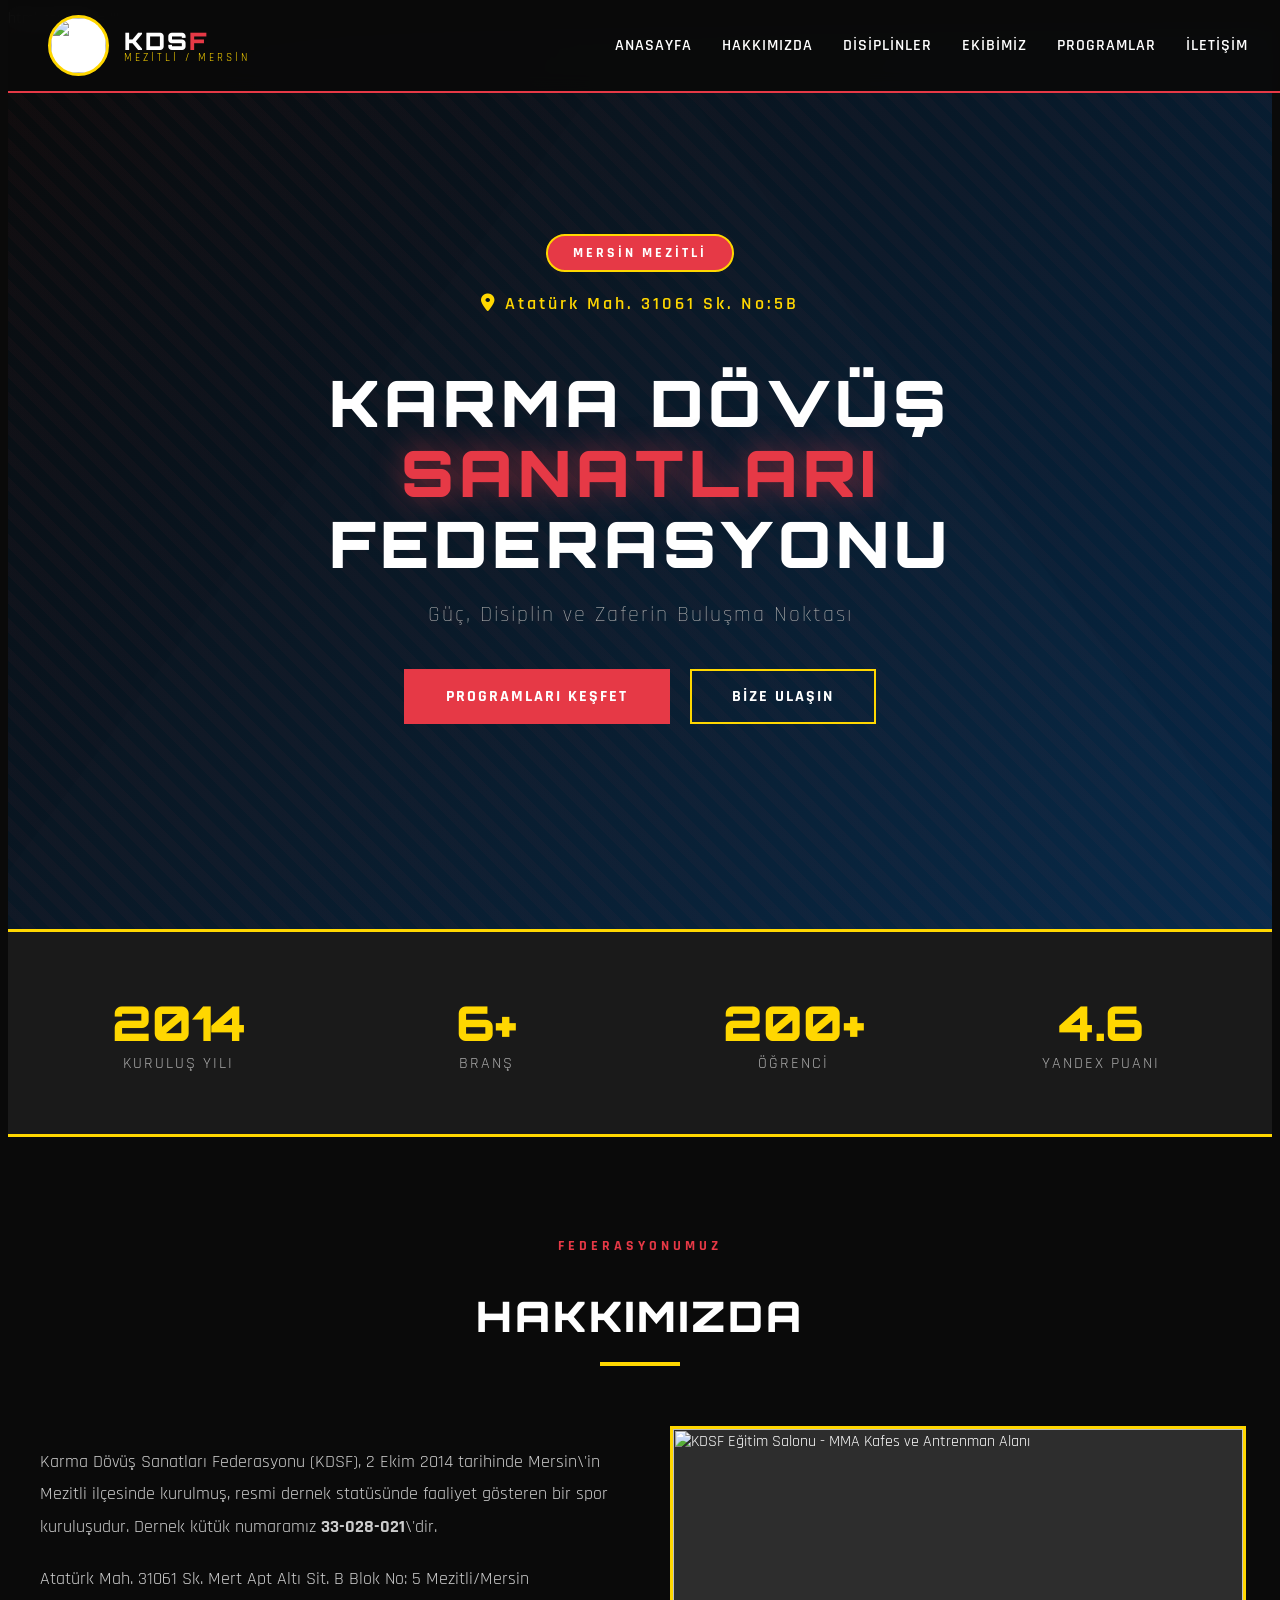
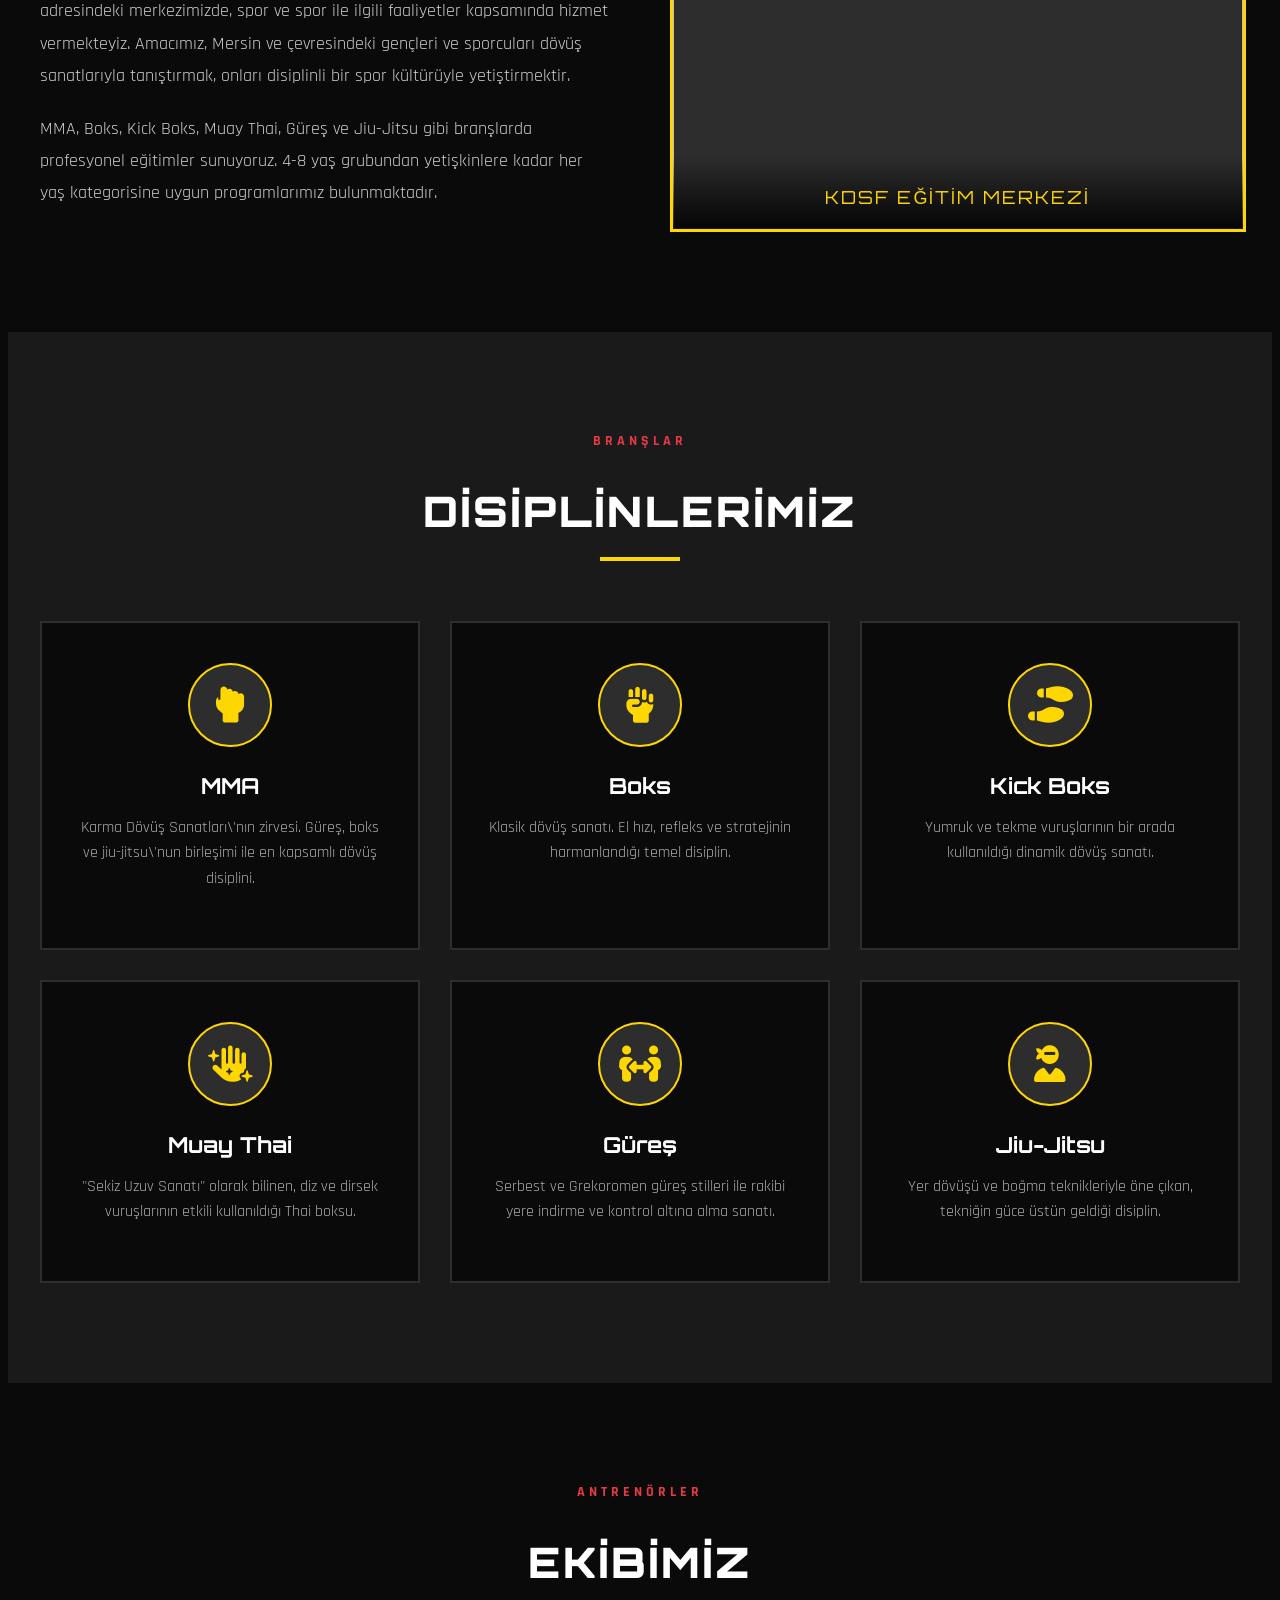
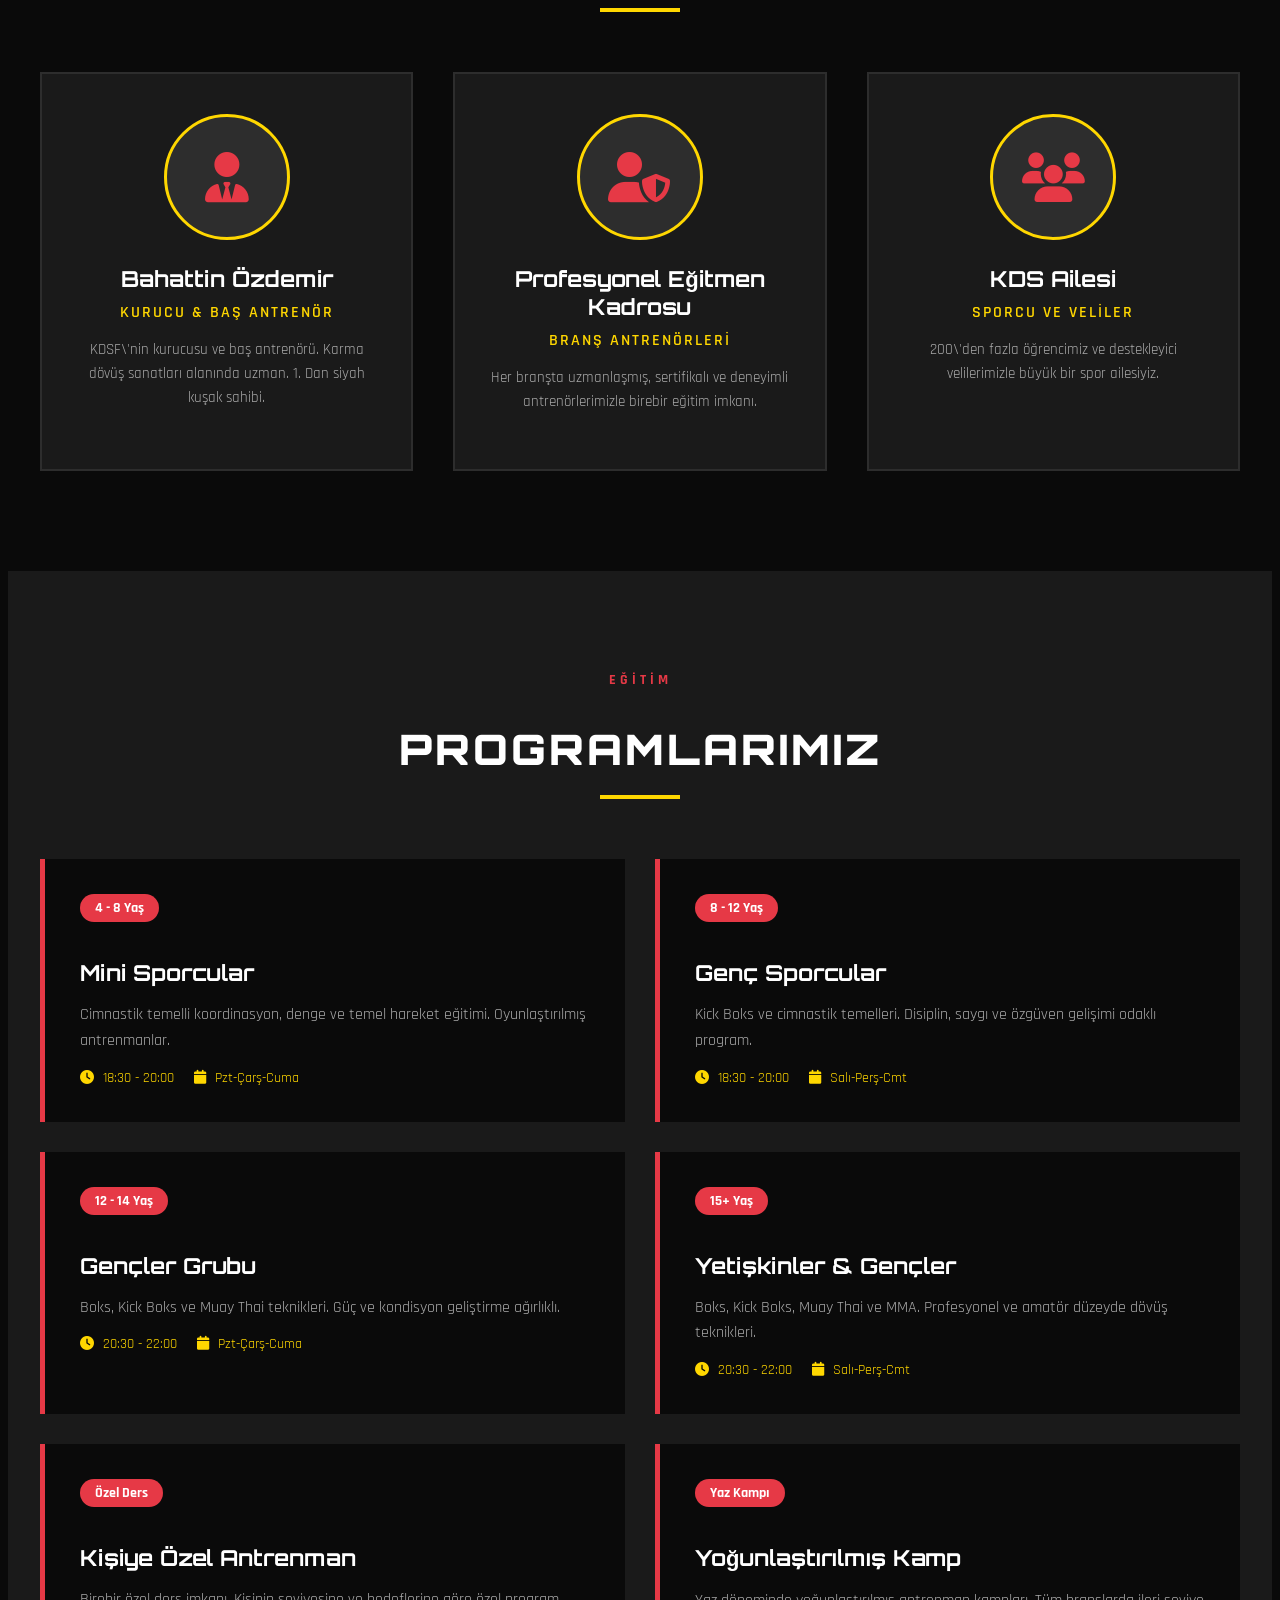
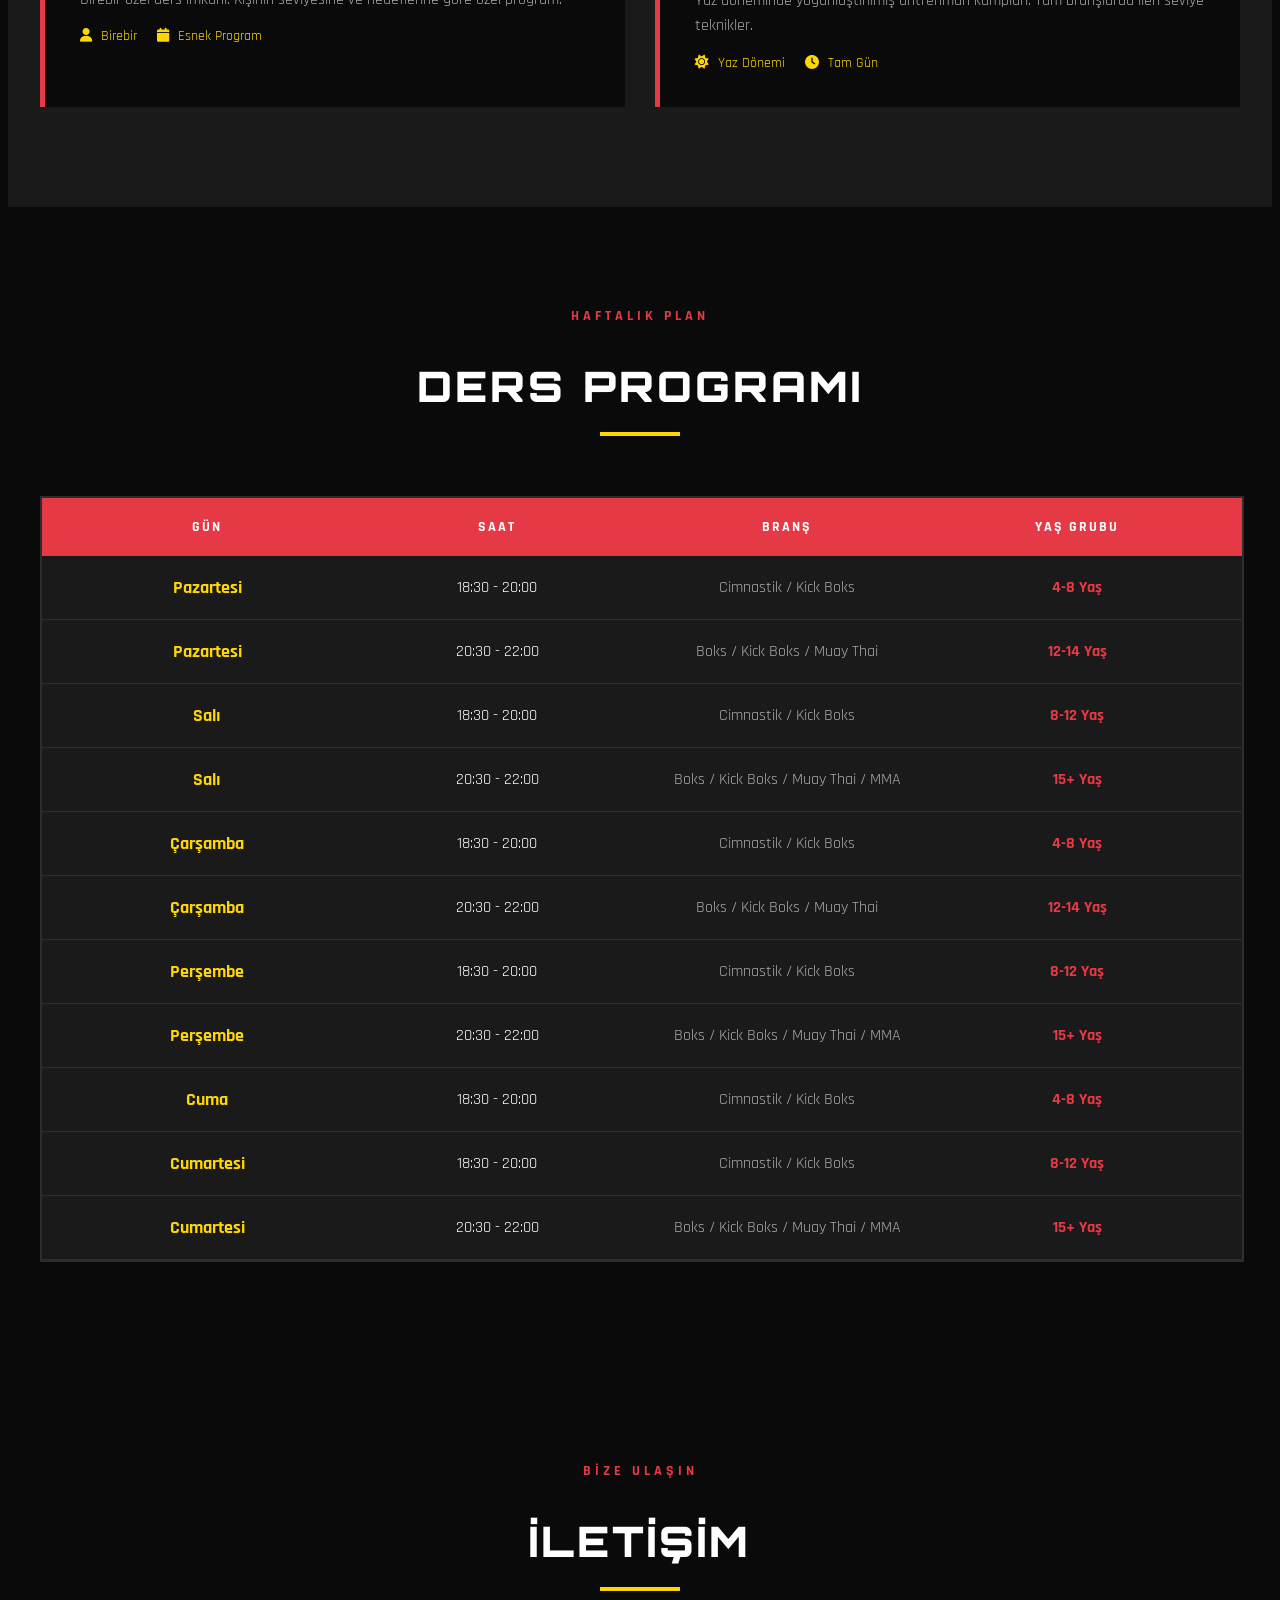
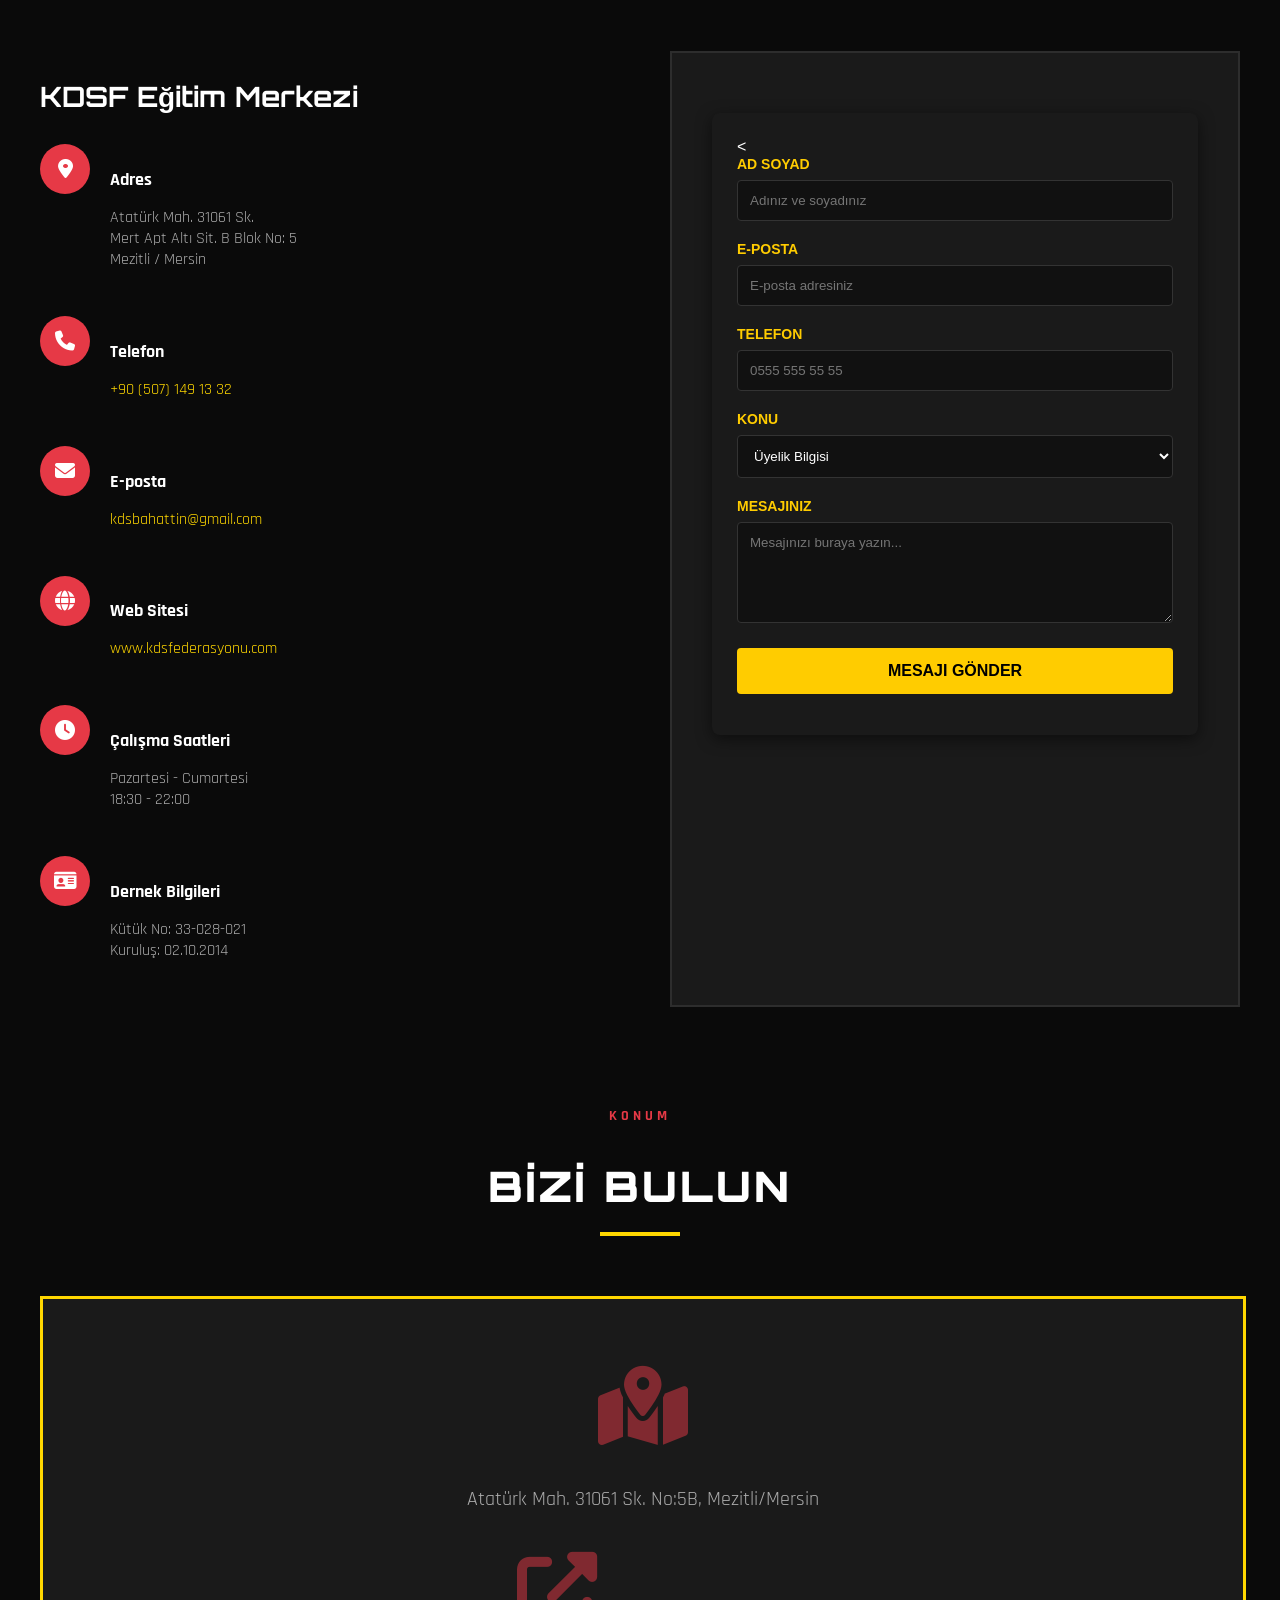
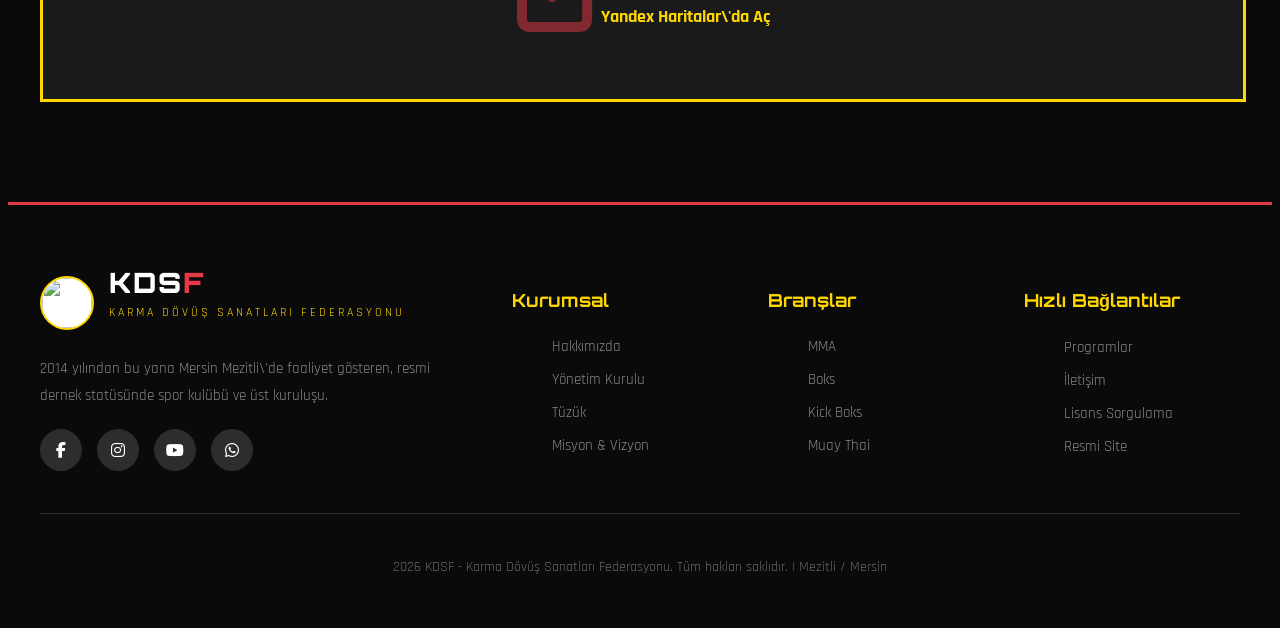
==== commit fa9a669c: "Update index.html" ====
--- a/index.html
+++ b/index.html
@@ -554,16 +554,11 @@
             document.getElementById('basariMesaji').style.display = 'block';
            
         }
+        else (
+            form.quet();
+        );
     })
-    .catch(function() {
-        alert('Bağlantı hatası. Lütfen internet bağlantınızı kontrol edin.');
-    })
-    .finally(function() {
-        btn.disabled = false;
-        btn.innerText = 'Mesajı Gönder';
-    });
-});
-</script>
+    
 
     
 </body>
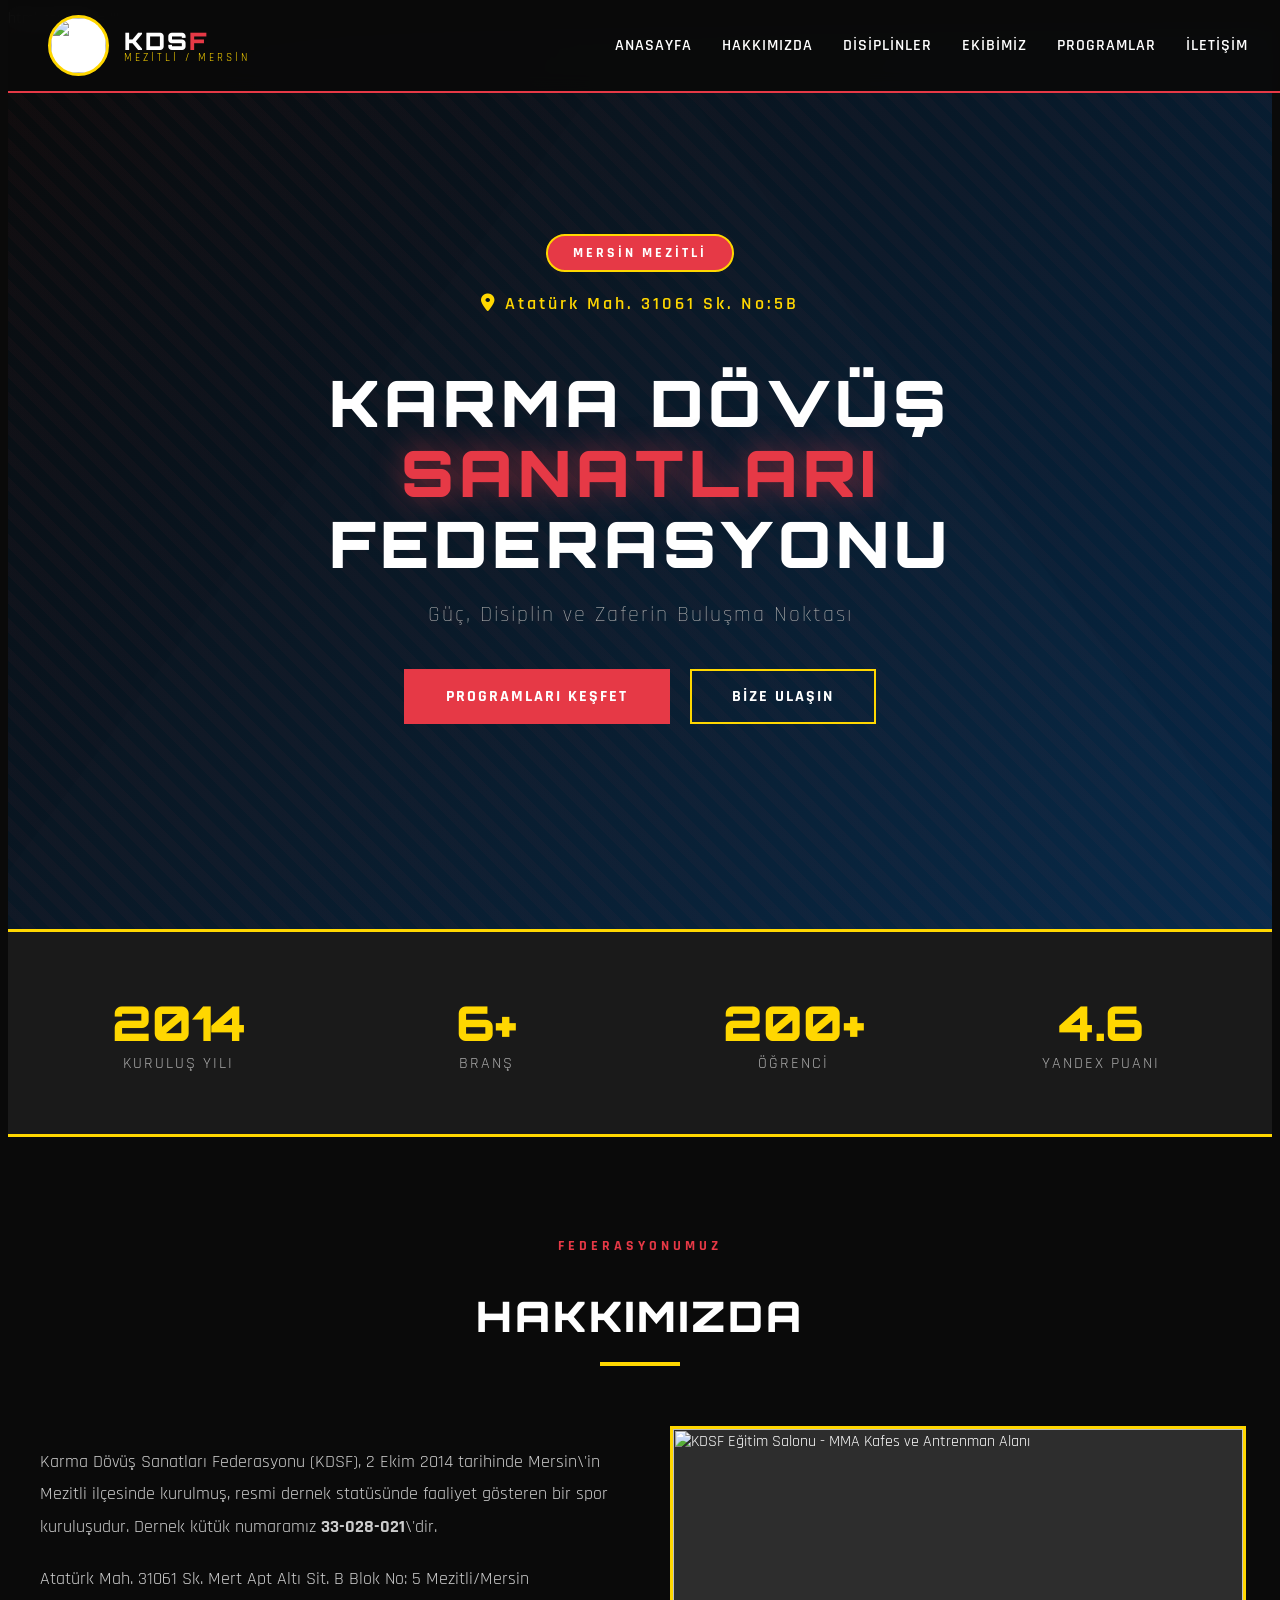
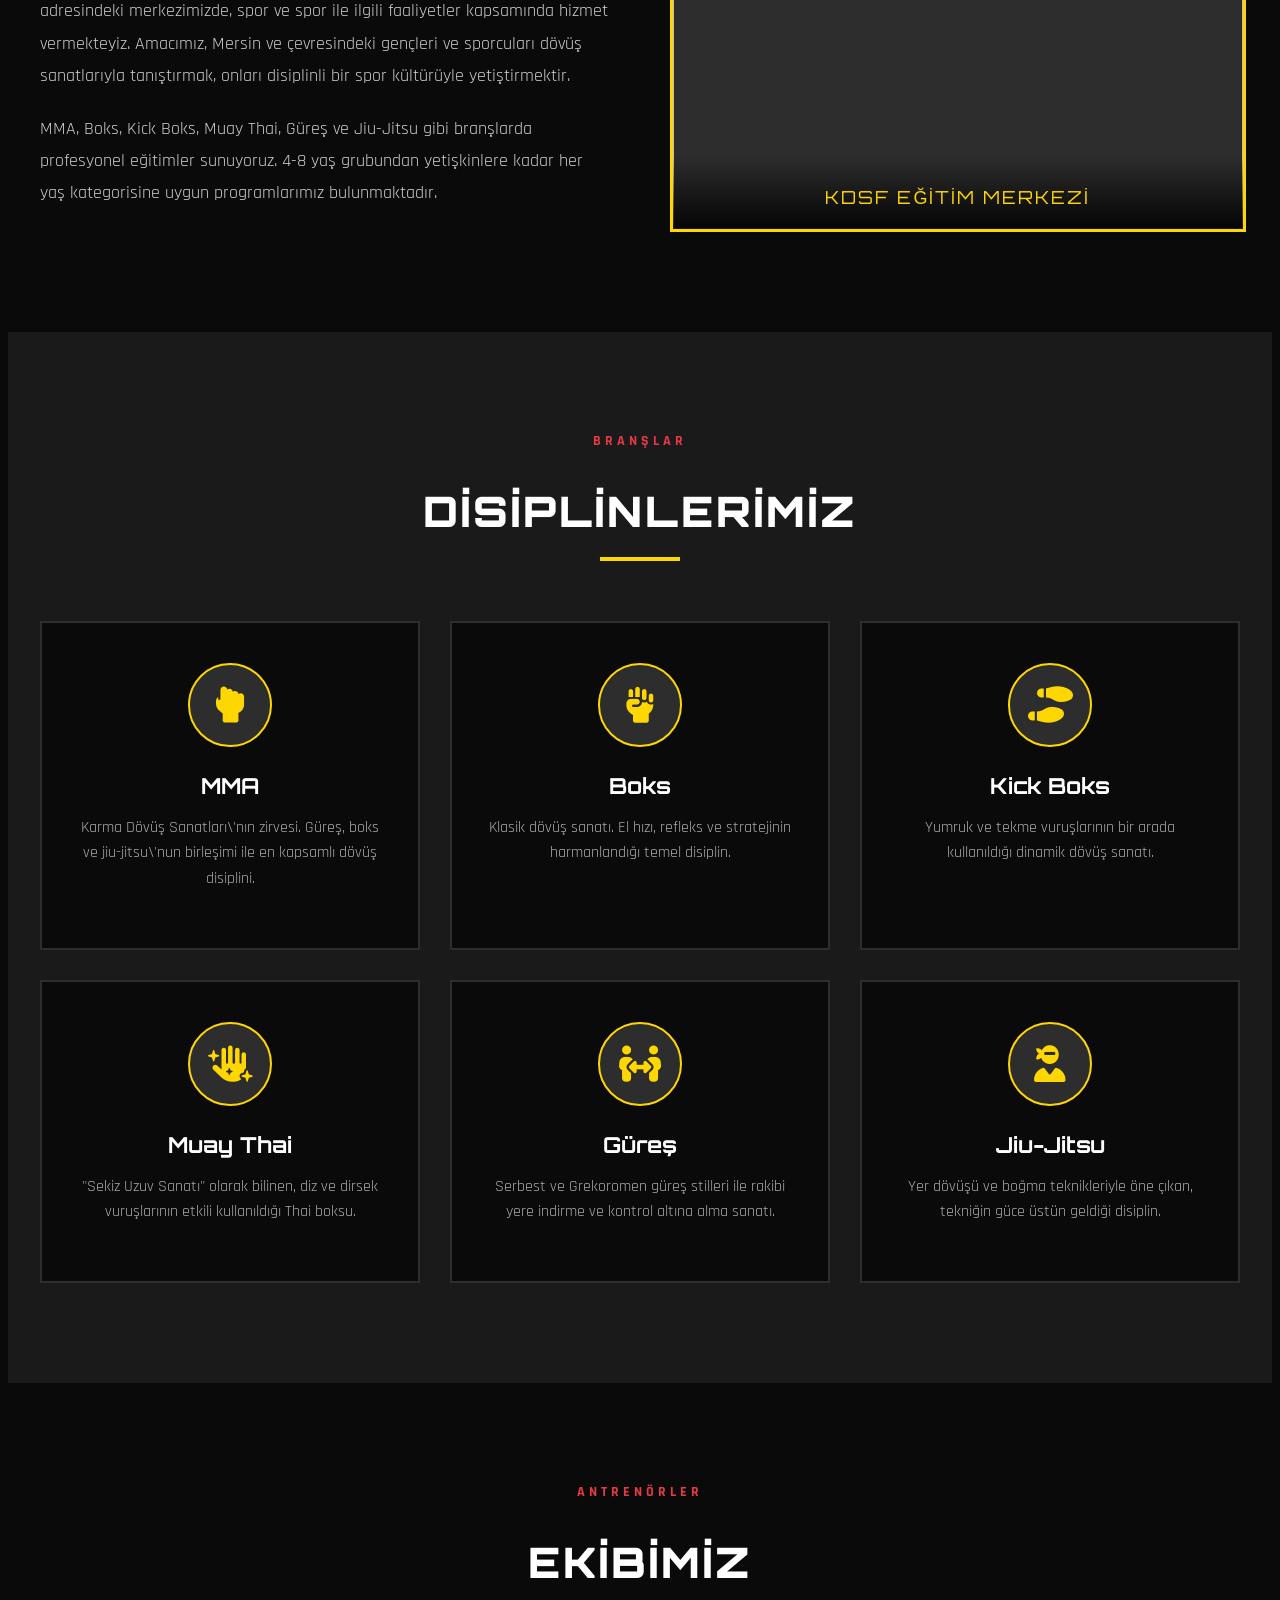
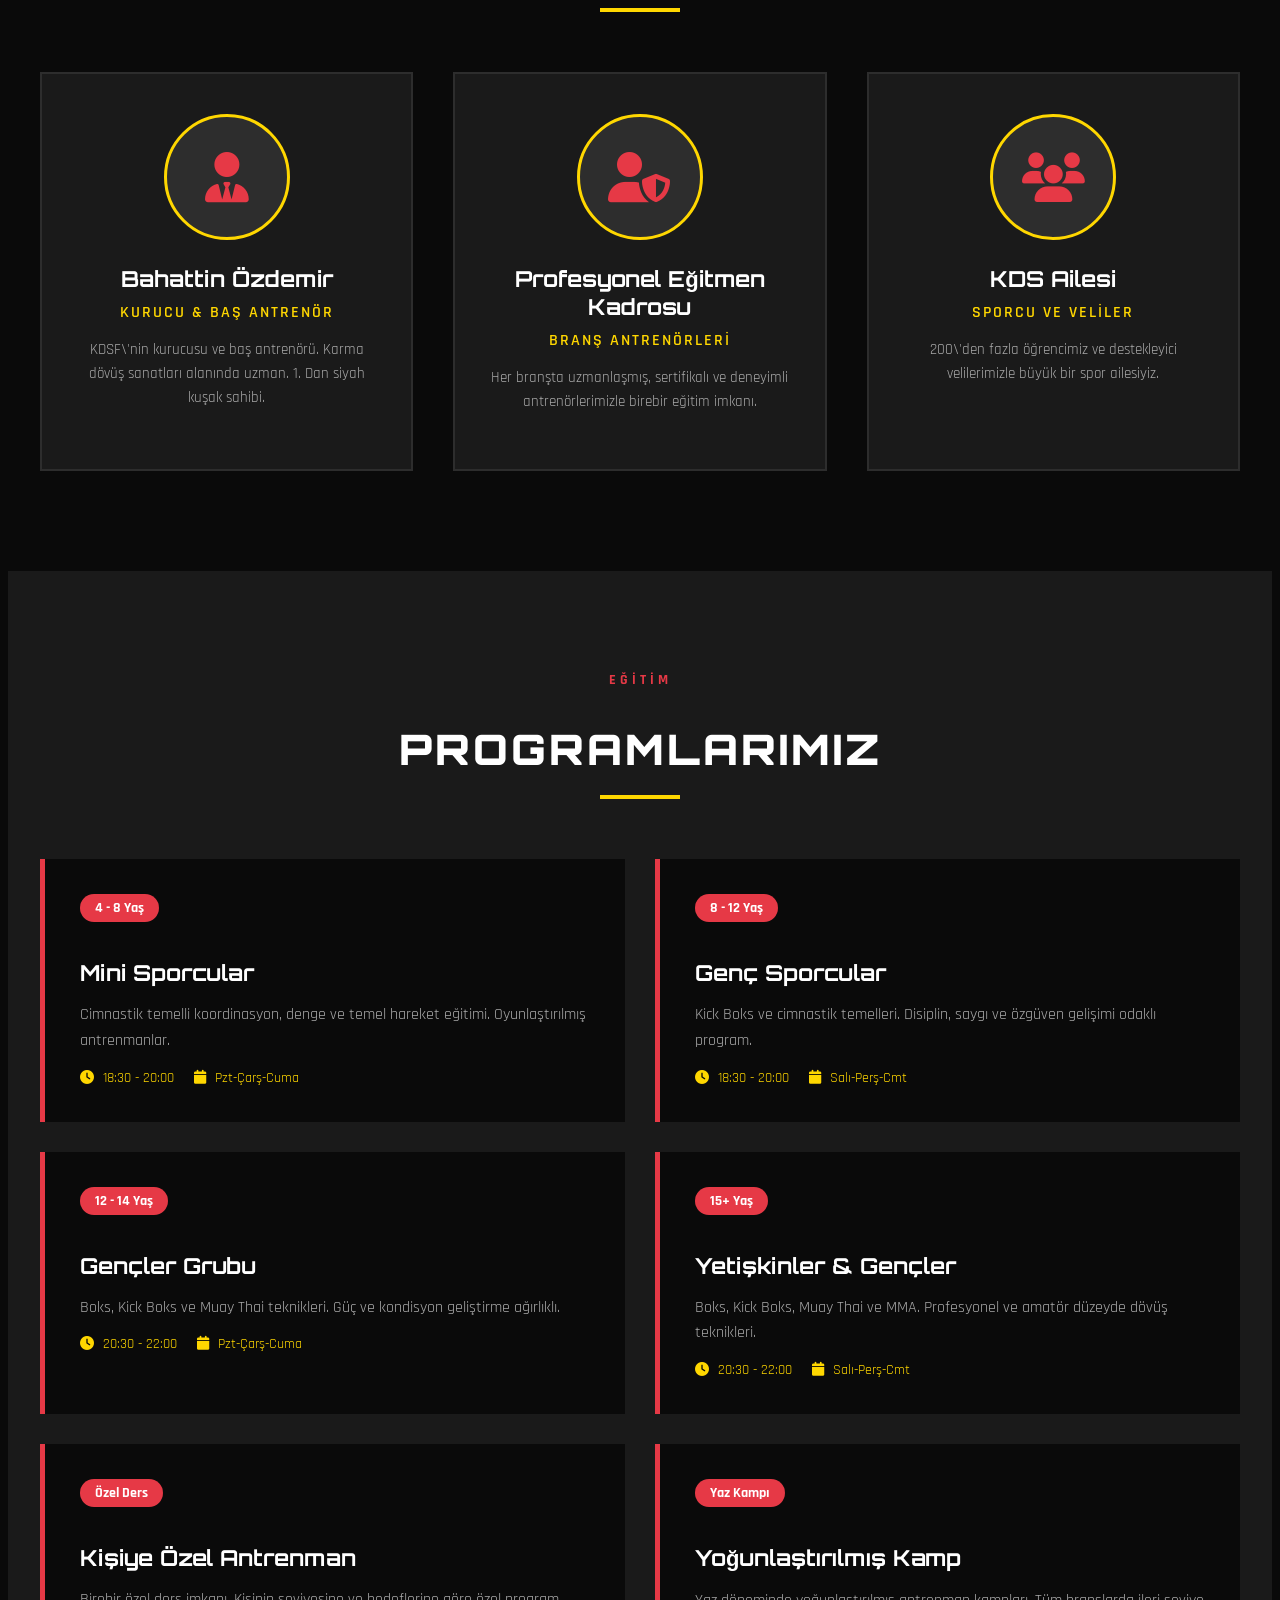
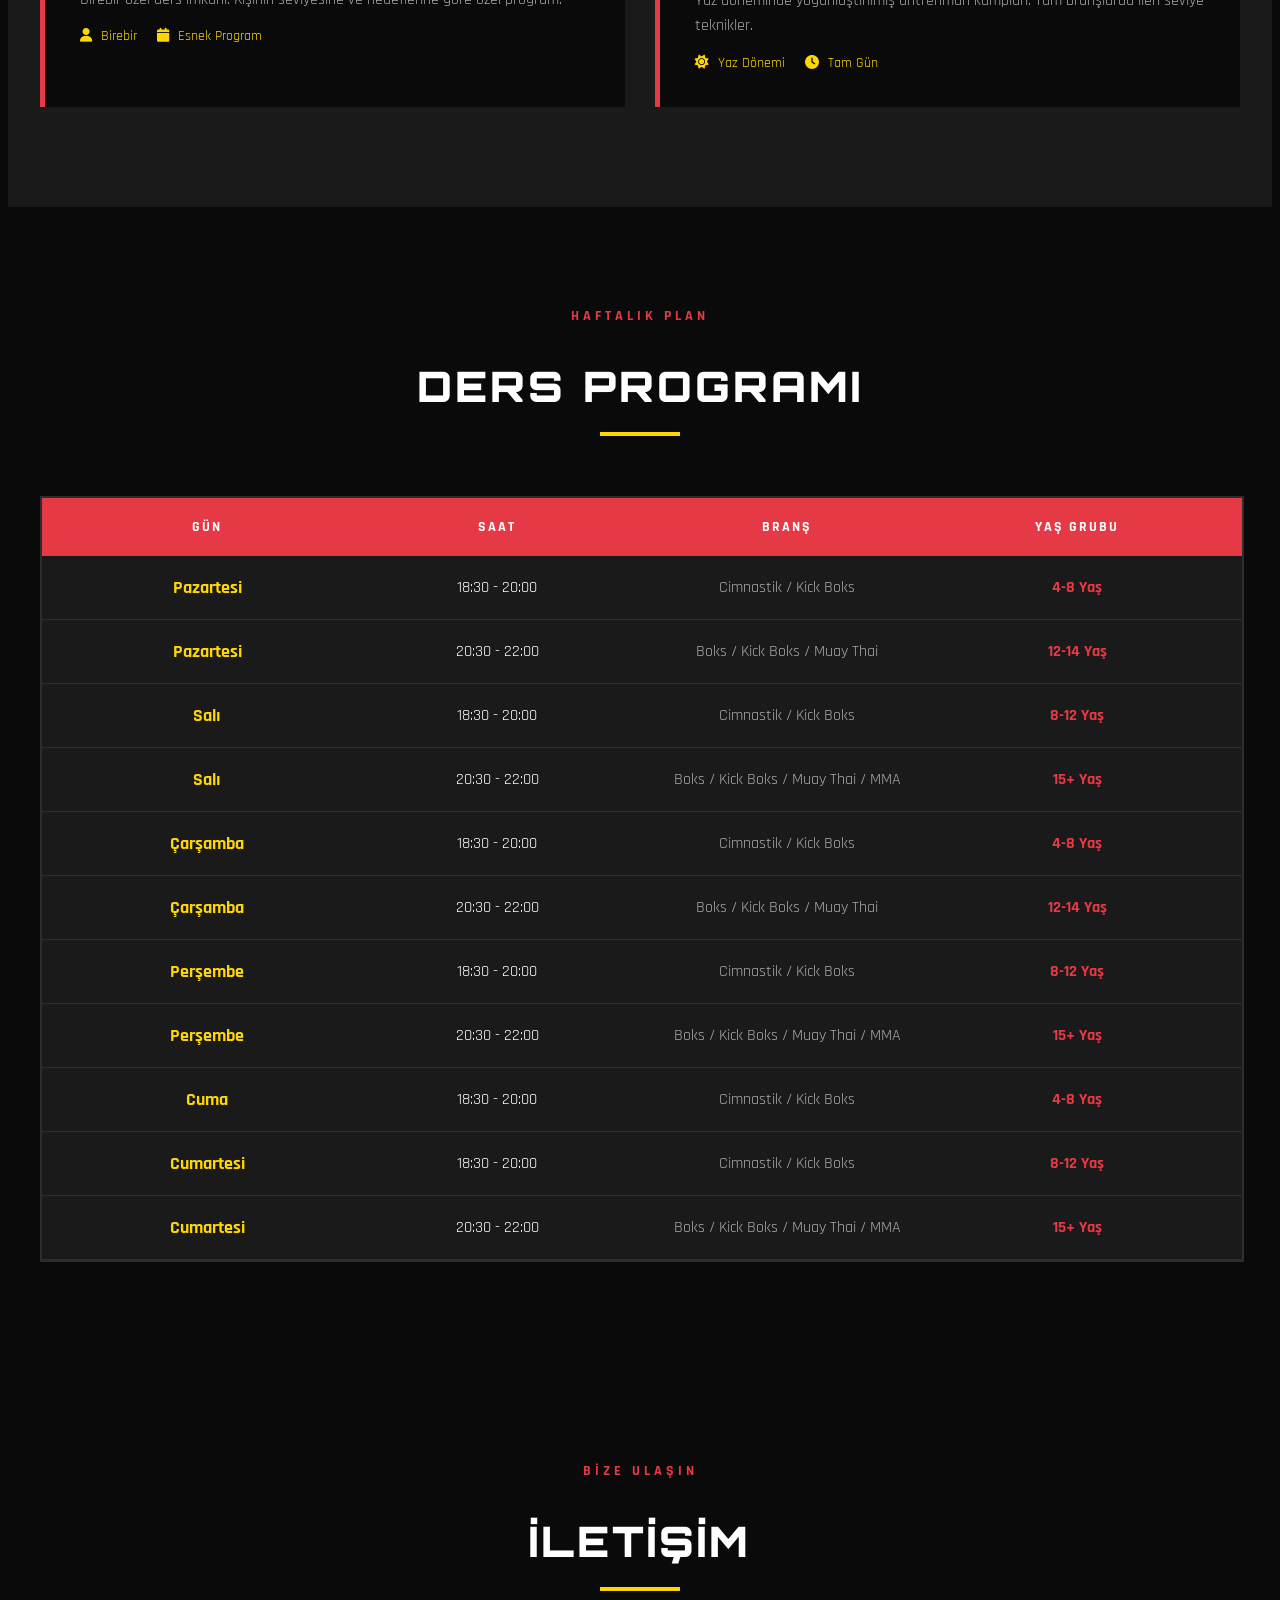
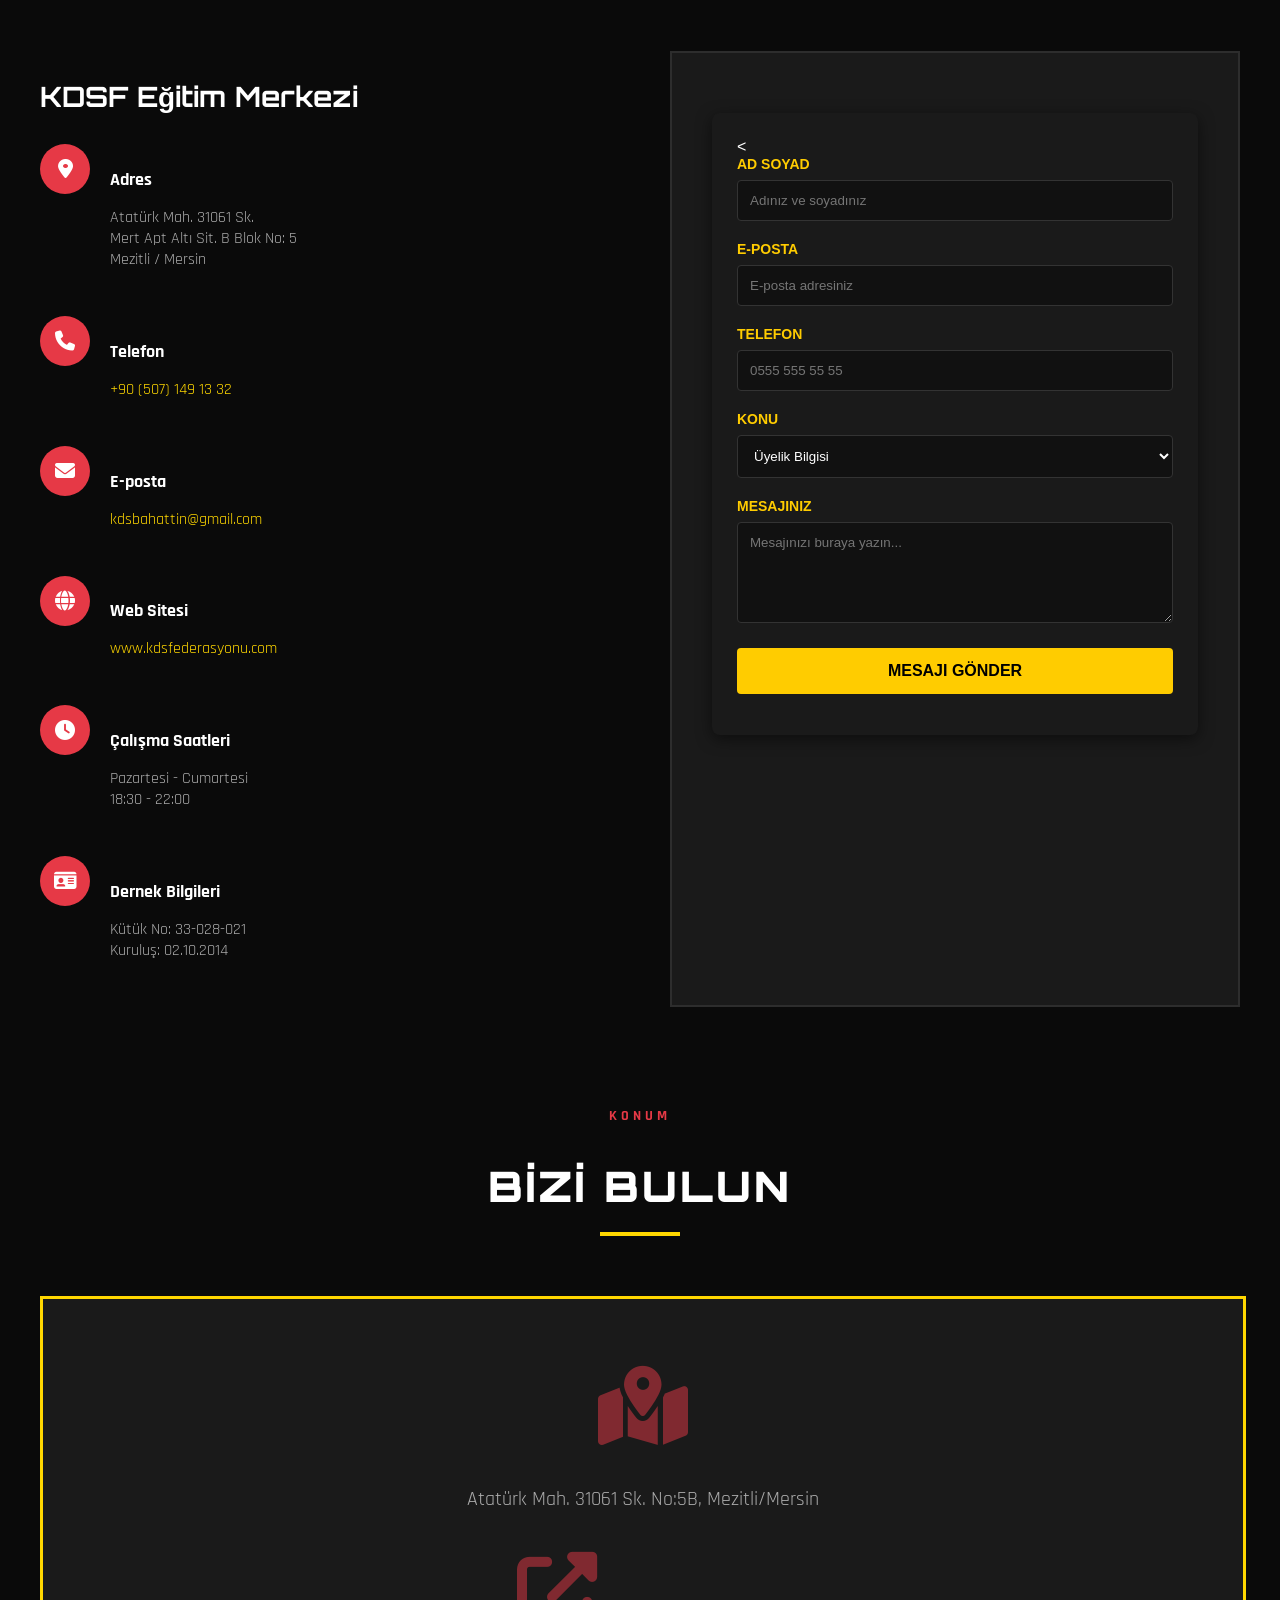
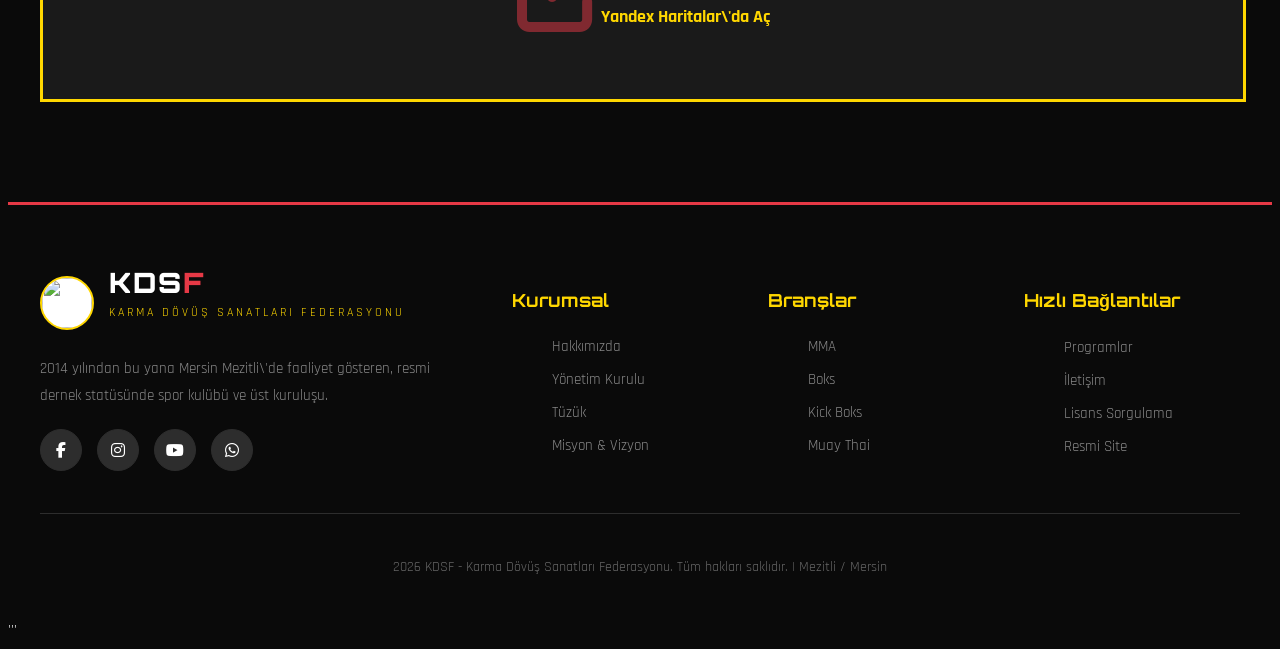
==== commit 5467c414: "Update index.html" ====
--- a/index.html
+++ b/index.html
@@ -534,9 +534,8 @@
         </div>
     </footer>
 
-    <script>
+<script>
 document.getElementById('kdsForm').addEventListener('submit', function(e) {
-    e.preventDefault();
     var form = this;
     var btn = document.getElementById('gonderButon');
     
@@ -550,14 +549,26 @@
     })
     .then(function(response) {
         if (response.ok) {
+            // BAŞARILI: Formu sıfırla, sayfa geçişine izin ver
             form.reset();
-            document.getElementById('basariMesaji').style.display = 'block';
-           
+            // Formspree yönlendirmeyi halleder
+        } else {
+            // HATA: Formu koru, kullanıcı düzeltsin
+            e.preventDefault();
+            alert('Mesaj gönderilemedi. Lütfen bilgilerinizi kontrol edin.');
         }
-        else (
-            form.quet();
-        );
     })
+    .catch(function() {
+        // BAĞLANTI HATASI: Formu koru
+        e.preventDefault();
+        alert('Bağlantı hatası. Lütfen tekrar deneyin.');
+    })
+    .finally(function() {
+        btn.disabled = false;
+        btn.innerText = 'Mesajı Gönder';
+    });
+});
+</script>
     
 
     
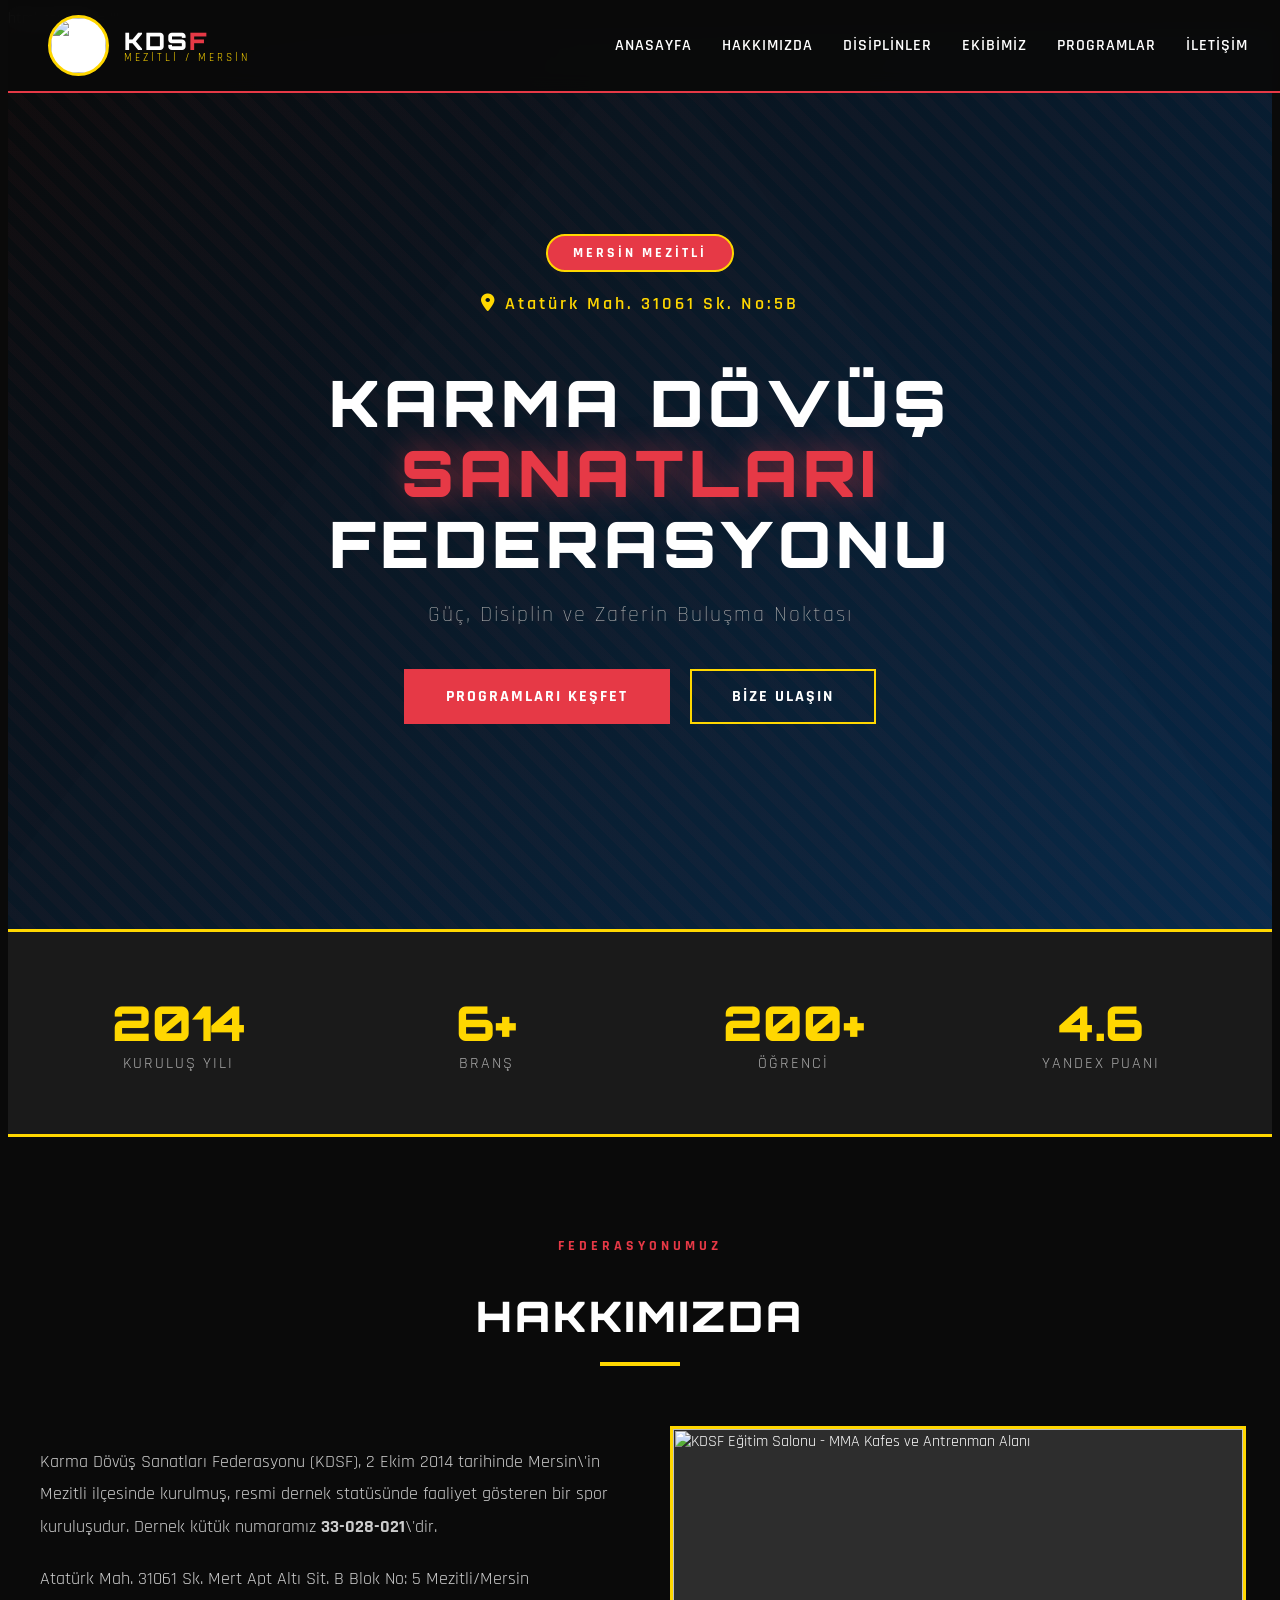
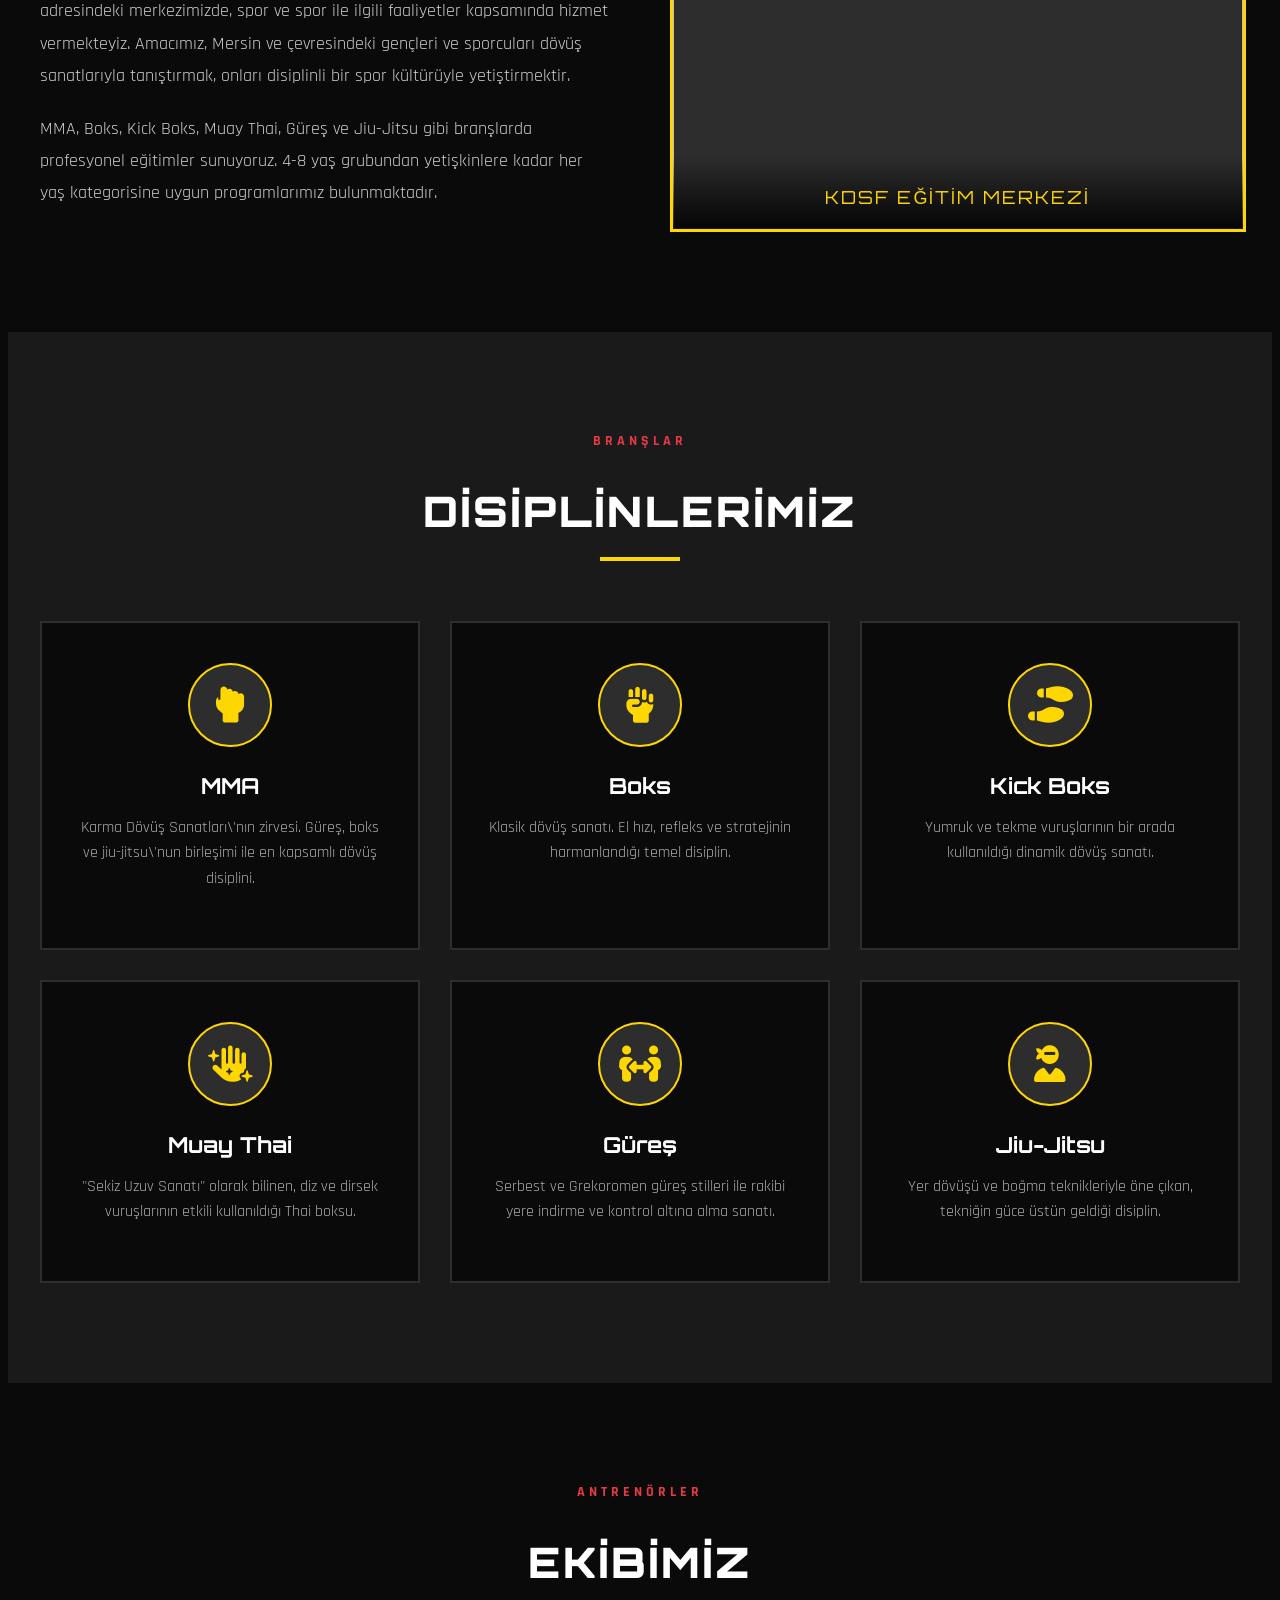
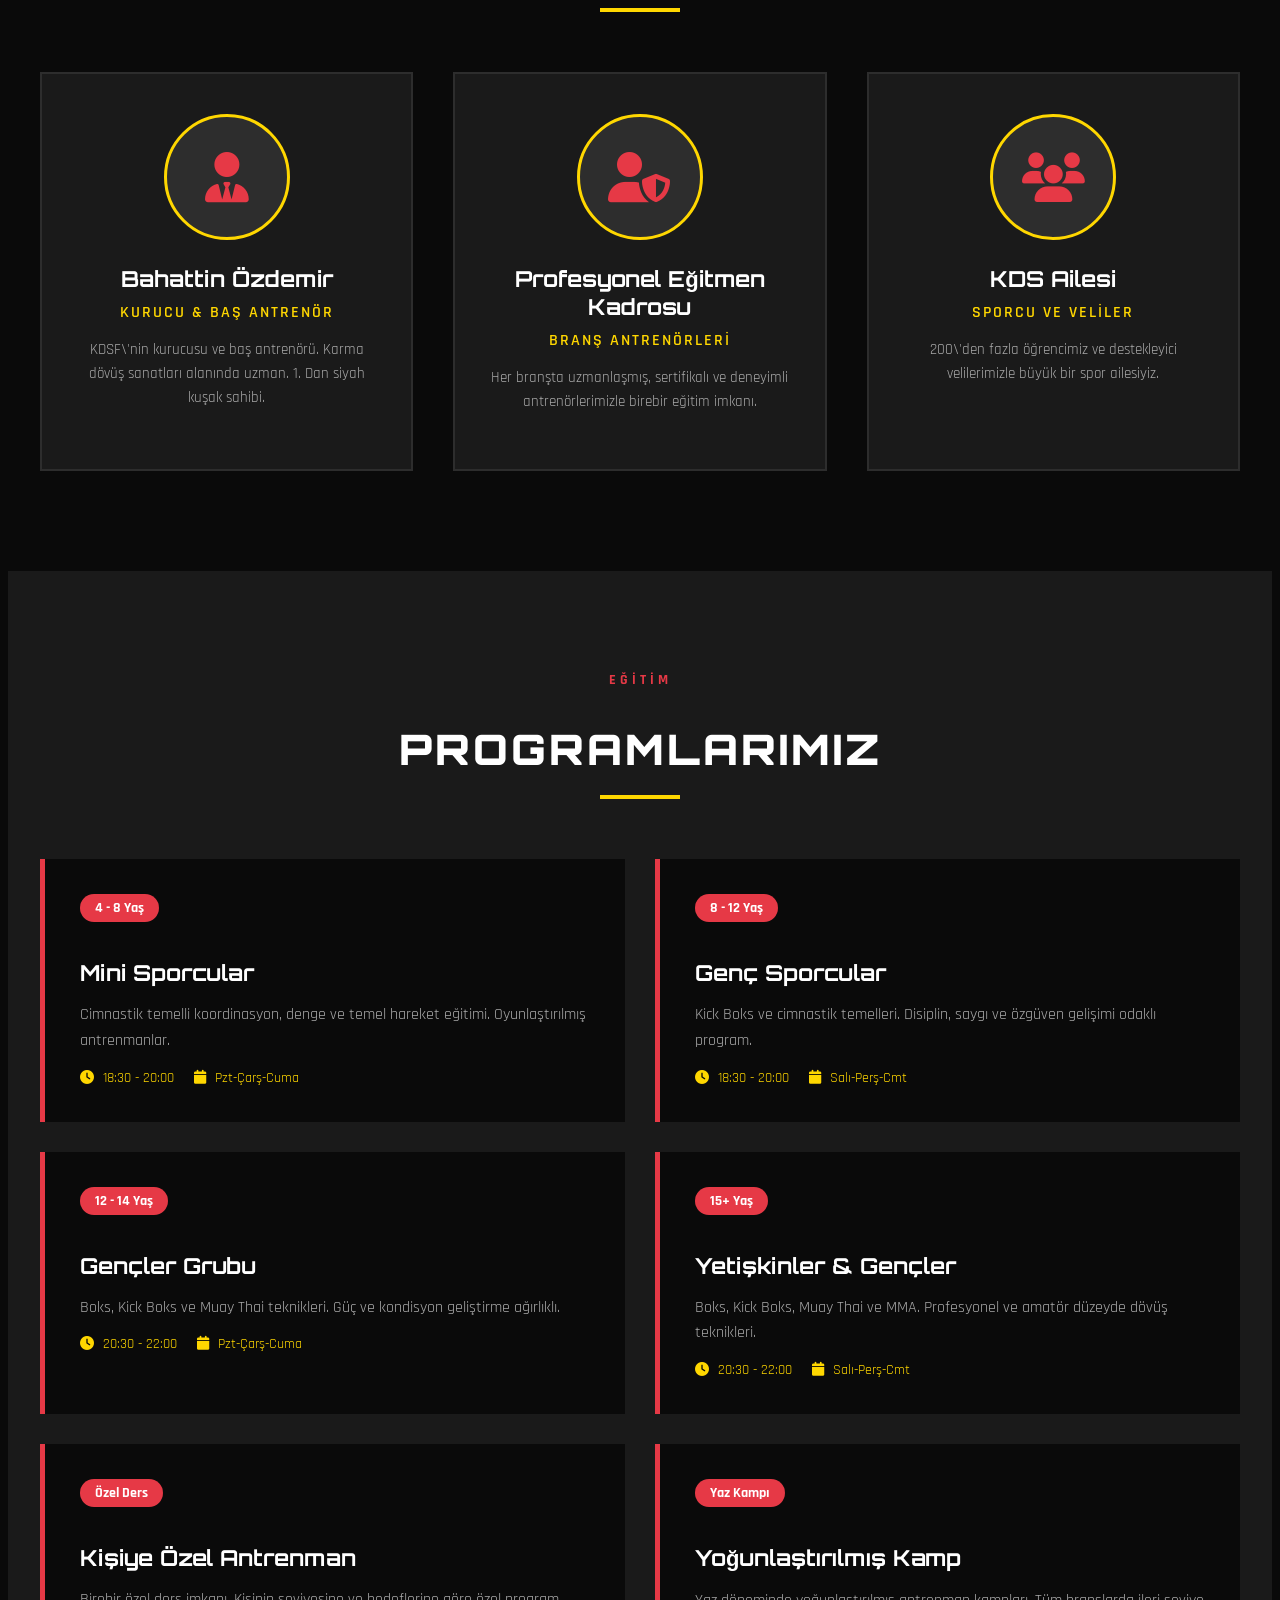
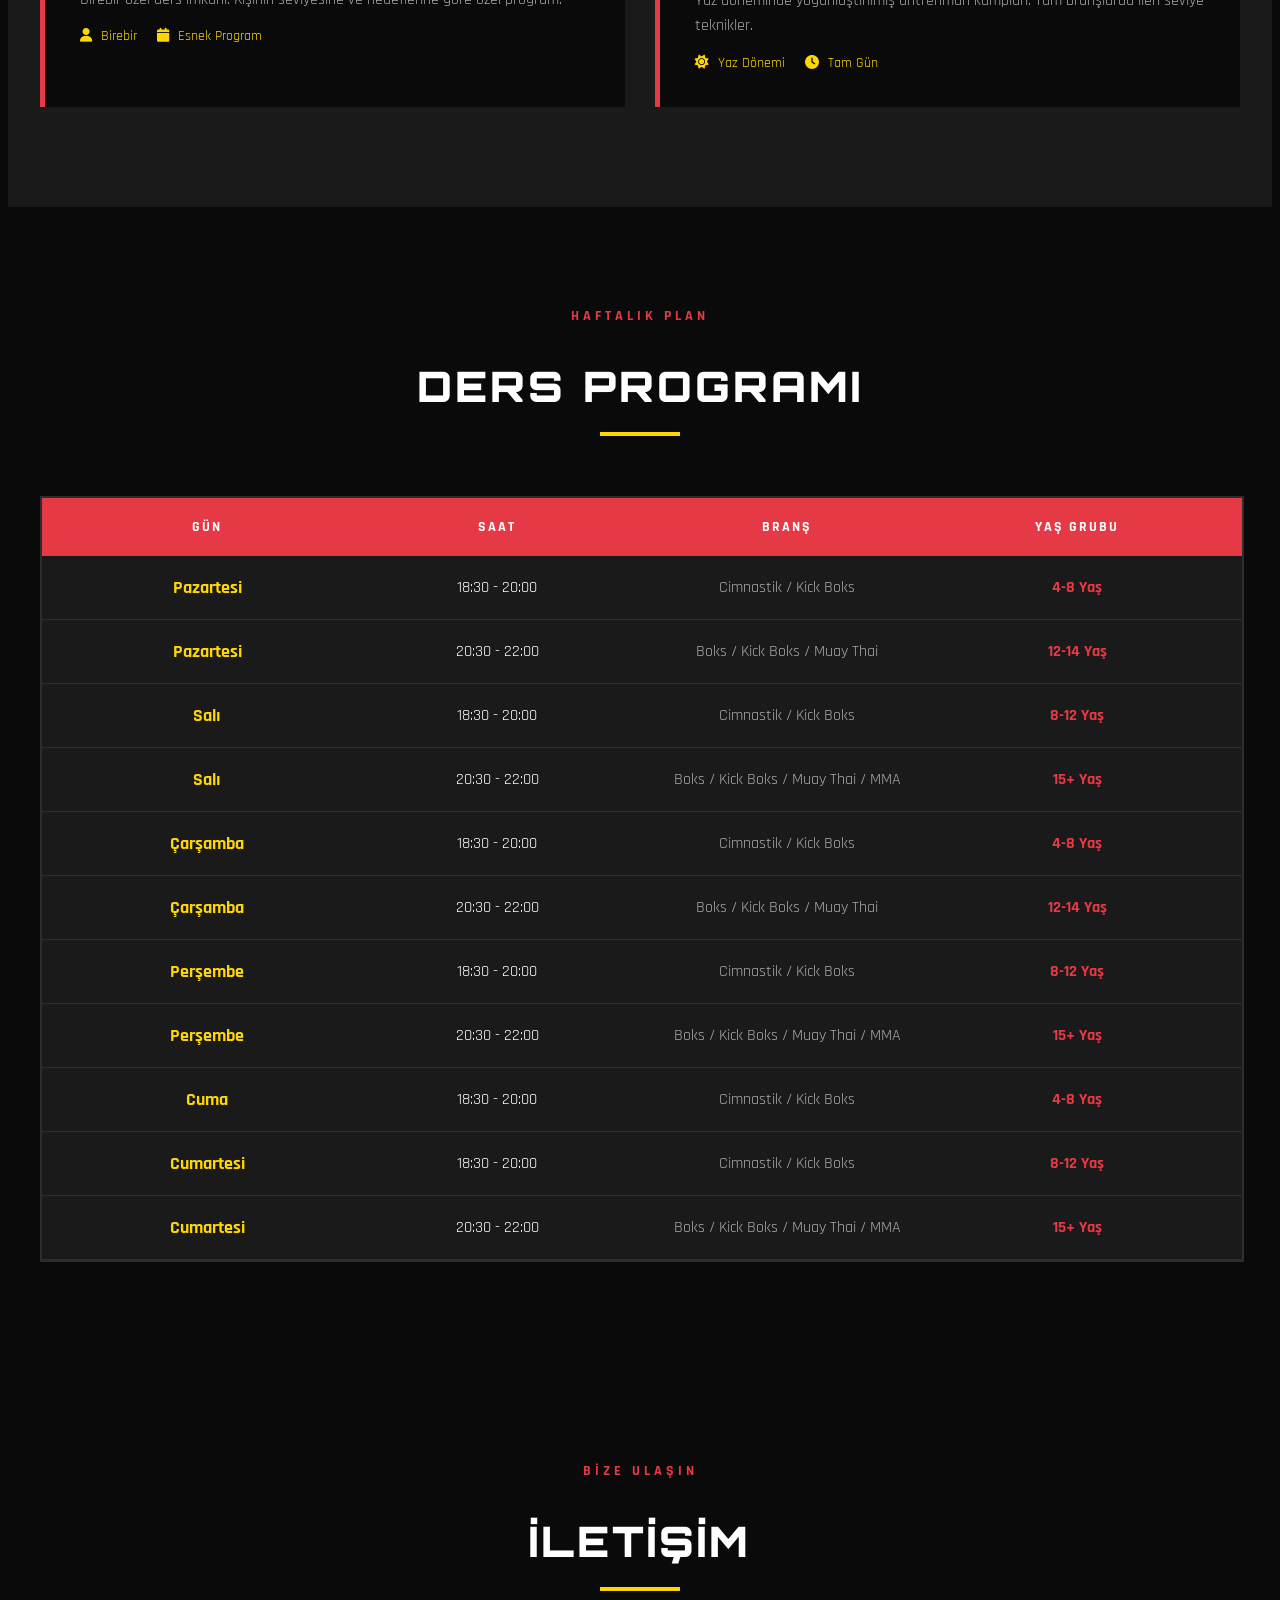
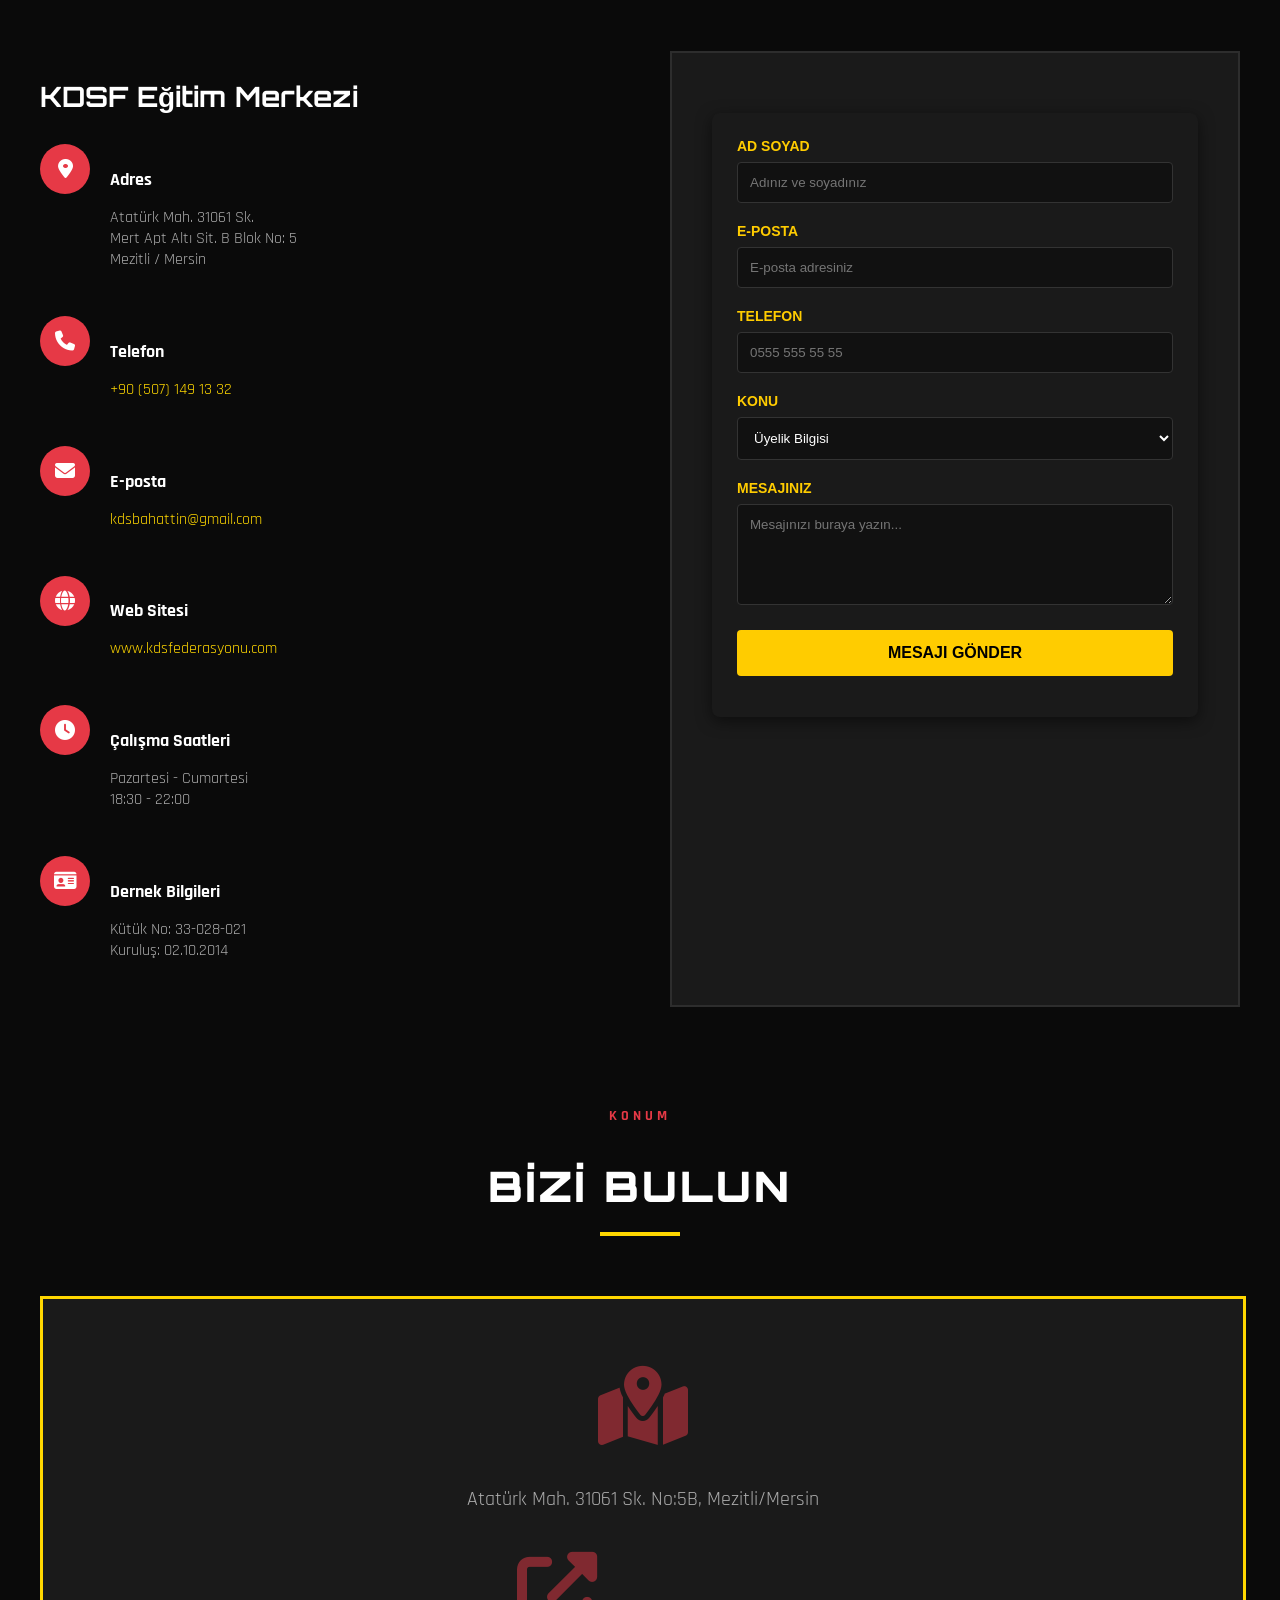
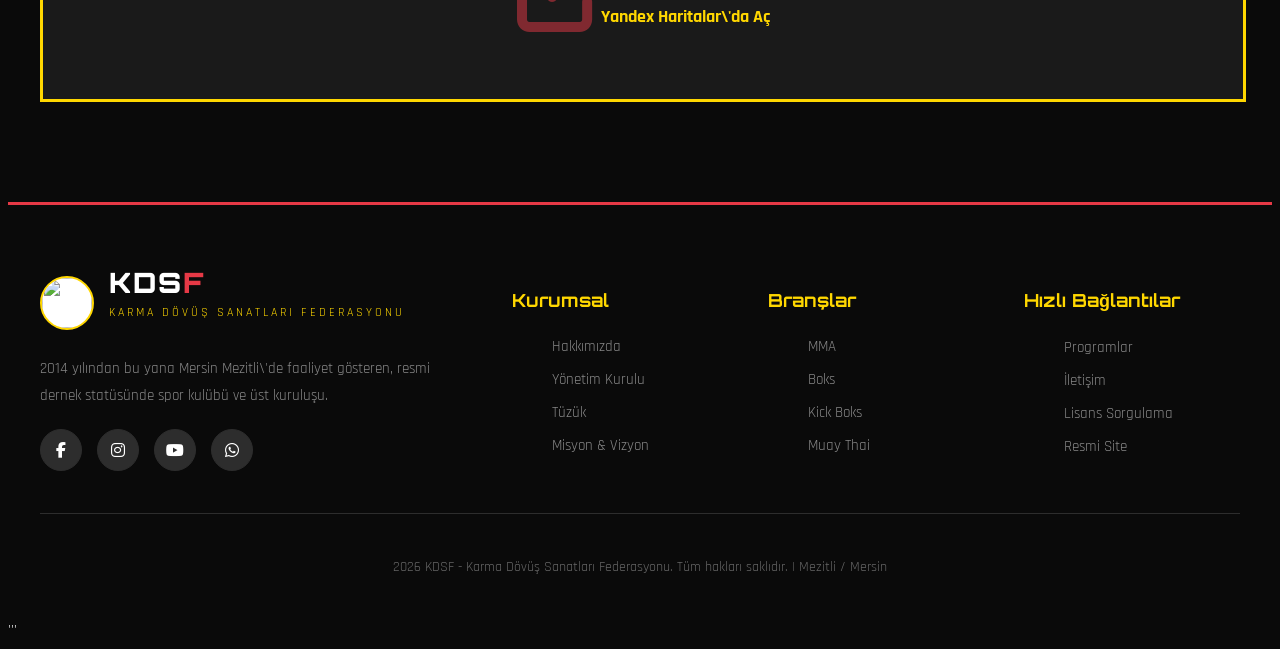
==== commit 32993ec0: "Update index.html" ====
--- a/index.html
+++ b/index.html
@@ -413,7 +413,7 @@
     </div>
 
                     
-                   <<form id="kdsForm" action="https://formspree.io/f/mwvyzyno" method="POST">
+                   <form id="kdsForm" action="https://formspree.io/f/mwvyzyno" method="POST">
     <div style="margin-bottom: 20px;">
 
 
@@ -536,12 +536,21 @@
 
 <script>
 document.getElementById('kdsForm').addEventListener('submit', function(e) {
+    e.preventDefault(); // Sayfanın yenilenmesini engelle
+
     var form = this;
     var btn = document.getElementById('gonderButon');
-    
+    var basari = document.getElementById('basariMesaji');
+
+    // Önce HTML5 doğrulamasını kontrol et
+    if (!form.checkValidity()) {
+        form.reportValidity();
+        return;
+    }
+
     btn.disabled = true;
     btn.innerText = 'Gönderiliyor...';
-    
+
     fetch(form.action, {
         method: 'POST',
         body: new FormData(form),
@@ -549,18 +558,16 @@
     })
     .then(function(response) {
         if (response.ok) {
-            // BAŞARILI: Formu sıfırla, sayfa geçişine izin ver
-            form.reset();
-            // Formspree yönlendirmeyi halleder
+            form.reset(); // Formu temizle
+            basari.style.display = 'block'; // Başarı mesajını göster
+            setTimeout(function() {
+                basari.style.display = 'none';
+            }, 4000);
         } else {
-            // HATA: Formu koru, kullanıcı düzeltsin
-            e.preventDefault();
             alert('Mesaj gönderilemedi. Lütfen bilgilerinizi kontrol edin.');
         }
     })
     .catch(function() {
-        // BAĞLANTI HATASI: Formu koru
-        e.preventDefault();
         alert('Bağlantı hatası. Lütfen tekrar deneyin.');
     })
     .finally(function() {
